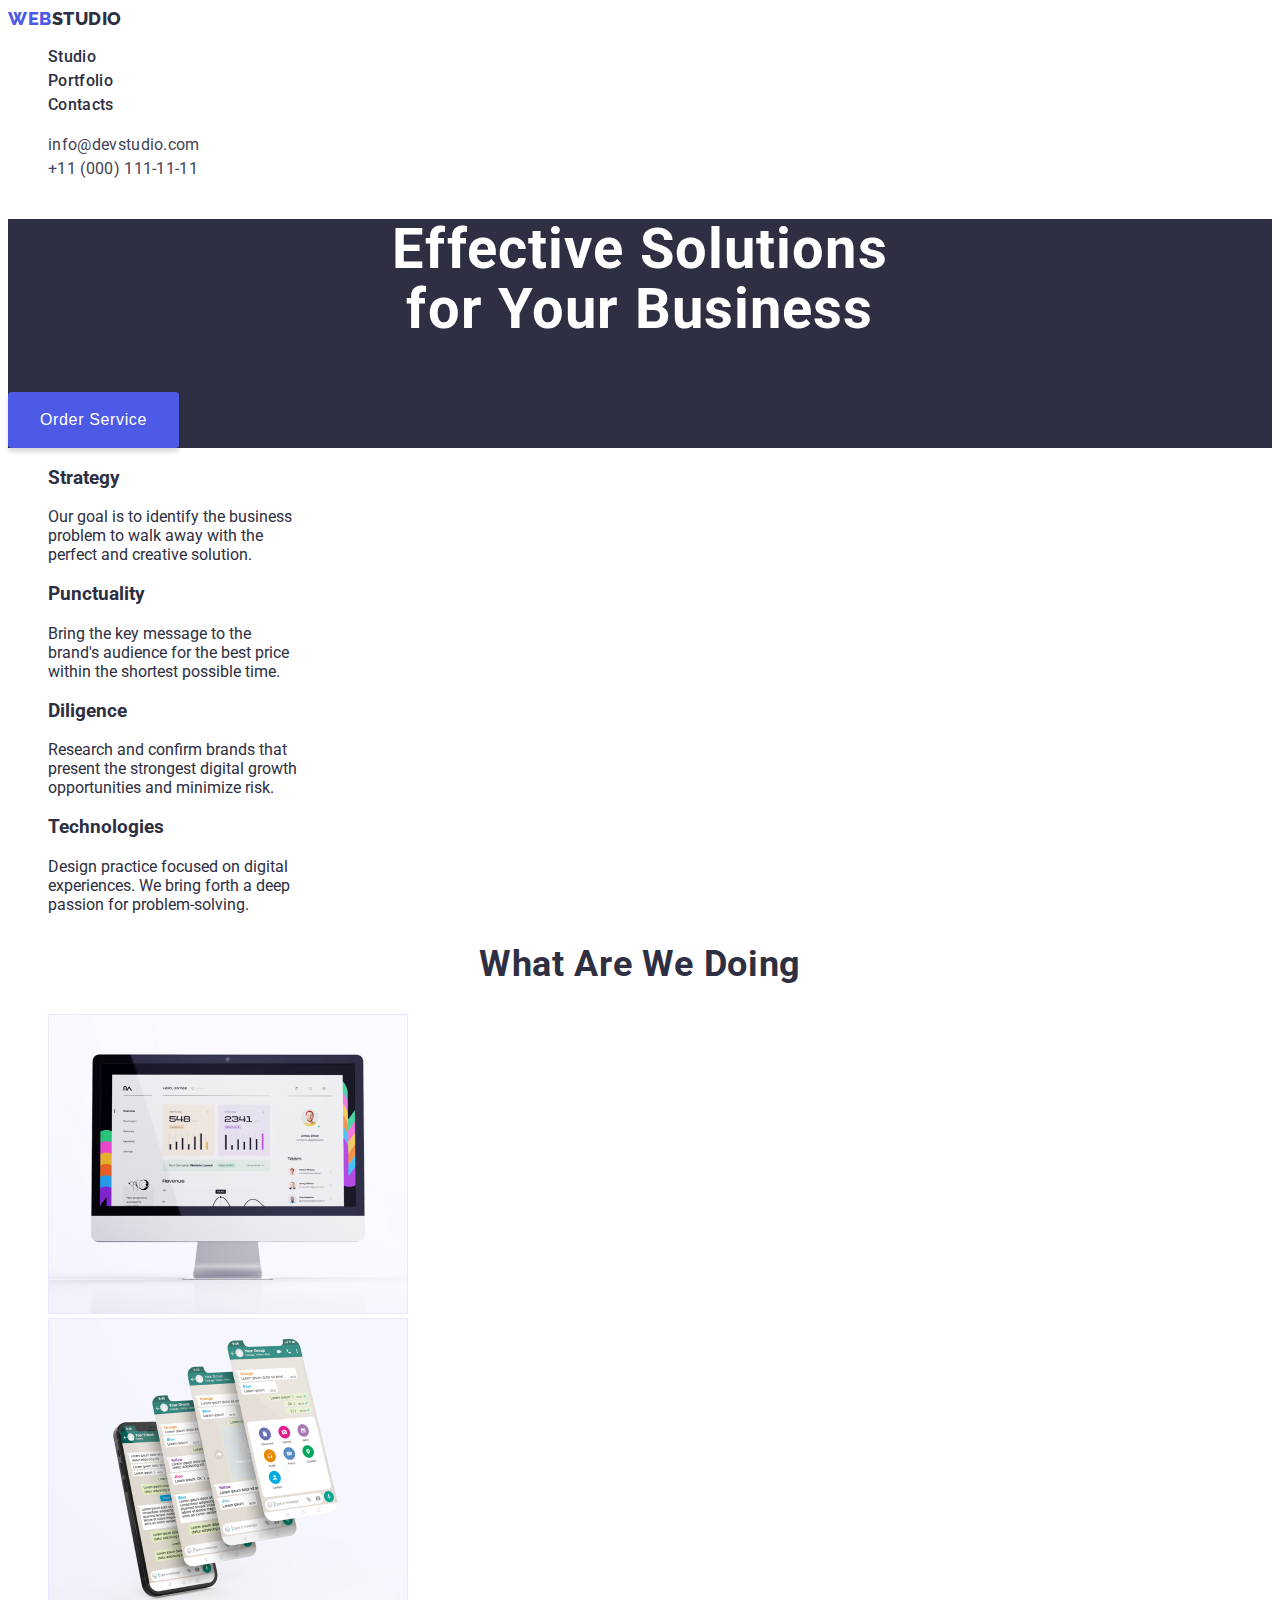
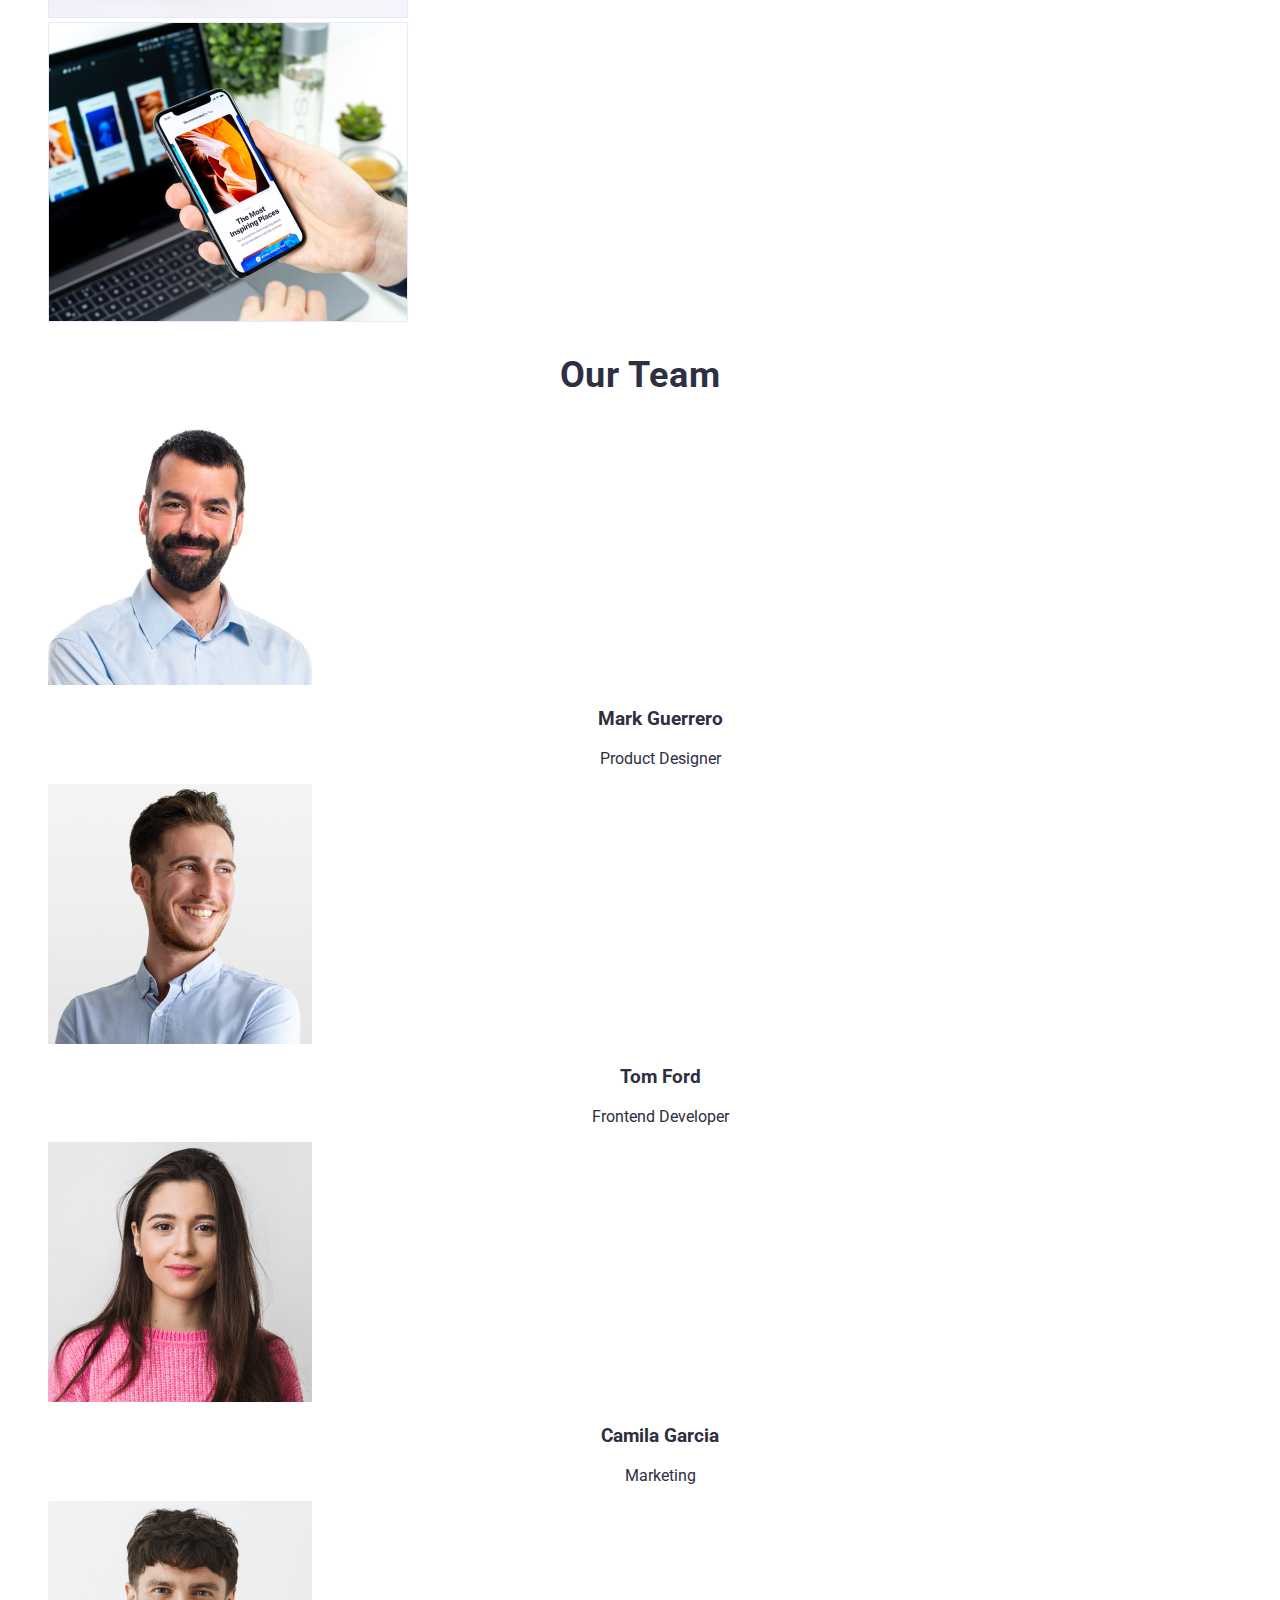
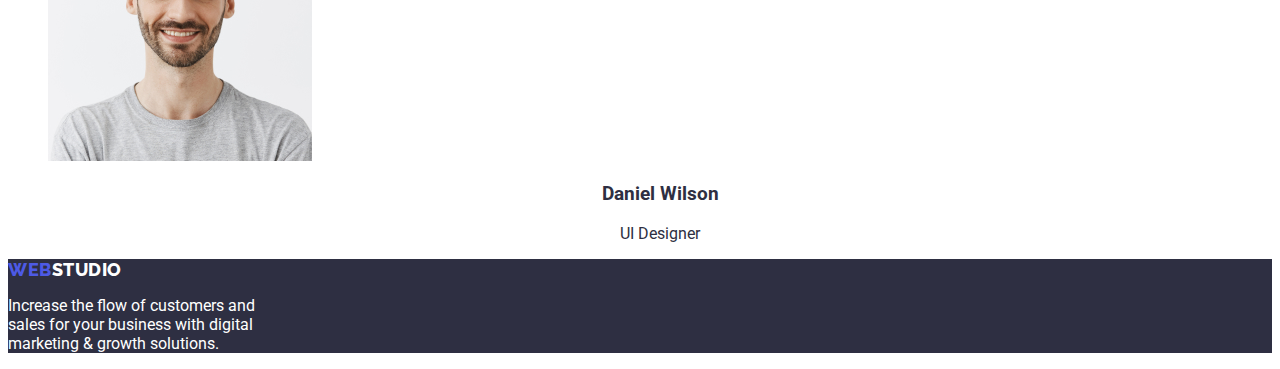
==== index.html @ 55060aa7 "add css" ====
<!DOCTYPE html>
<html lang="en">
<head>
    <meta charset="UTF-8">
    <meta name="description" content="Provides digital and marketing growth solutions.">
    <title>WebStudio</title>

    <link rel="stylesheet" href="./css/style.css" />
    <link
        href="https://fonts.googleapis.com/css2?family=Montserrat:wght@400;700&family=Raleway:wght@700&family=Roboto:wght@400;700&display=swap"
        rel="stylesheet">
    
</head>
<body>  
        <!-- Header Section -->
    <header class="header">
        <nav>
            <!-- Logo -->
            <a class ="logo-link" href="/goit-markup-hw-02/">
                <span class="logo-web">WEB</span>
                <span class="logo-studio">
                    STUDIO
                </span>
            </a>
            <!-- navigation -->
            <ul>
                <li><a class ="main-header-menu-link" href="/goit-markup-hw-02/">Studio</a></li>
                <li><a class ="main-header-menu-link" href="/goit-markup-hw-02/">Portfolio</a></li>
                <li><a class ="main-header-menu-link" href="/goit-markup-hw-02/">Contacts</a></li>
            </ul>
        </nav>

            <!-- contact details -->
        <address>
            <ul>
                <li><a class ="address-link" href="mailto:info@devstudio.com">info@devstudio.com</a></li>
                <li><a class ="address-link" href="tel:+11(000)111-11-11">+11 (000) 111-11-11</a></li>
            </ul>
        </address>
    </header>

        <!-- Main Section -->
    <main class="main">
        <!-- Scrolls -->
        <section class="hero-image">
            <h1 >Effective Solutions<br>
                for Your Business</h1>
            <button type="button">
                Order Service
            </button>
        </section>
    

            <!-- Section1 -->
        <section class="mission">
            <h2 hidden>Features</h2>
            <ul>
                <li>
                    <h3>Strategy</h3>
                    <p>Our goal is to identify the business<br>
                    problem to walk away with the<br>
                    perfect and creative solution.
                    </p>
                </li>
                <li>
                    <h3>Punctuality</h3>
                    <p>Bring the key message to the<br>
                    brand's audience for the best price<br>
                    within the shortest possible time.
                    </p>
                </li>
                <li>
                    <h3>Diligence</h3>
                    <p>Research and confirm brands that<br>
                    present the strongest digital growth<br>
                    opportunities and minimize risk.
                    </p>
                </li>
                <li>
                    <h3>Technologies</h3>
                    <p>Design practice focused on digital<br>
                    experiences. We bring forth a deep<br>
                    passion for problem-solving.
                    </p>
                </li>
            </ul>
        </section>

        <!-- Section2 -->
        <section class="services">
            <h2>What are we doing</h2>
                <ul>
                    <li><img src="./images/pcdashboard.png" alt="picture of a computer showing dashboard" width="360"></li>
                    <li><img src="./images/mobile_screens.jpg" alt="picture of mobile screens" width="360"></li>
                    <li><img src="./images/holding_phone.jpg" alt="picture of a hand holding a cellphone" width="360"></li>
                </ul>
        </section>

        <!-- Section3 -->
        <section class="team">
            <h2>Our Team</h2>
                <ul>
                    <li>
                        <img src="./images/mguerrero.jpg" alt="picture of Mark Guerrero" width="264">
                        <h3 class="team-name">Mark Guerrero</h3>
                        <p class="team-role">Product Designer</p>
                    </li>
                    <li>
                        <img src="./images/tford.jpg" alt="picture of Tom Ford" width="264">
                        <h3 class="team-name">Tom Ford</h3>
                        <p class="team-role">Frontend Developer</p>
                    </li>
                    <li>
                        <img src="./images/cgarcia.jpg" alt="picture of Camila Garcia" width="264">
                        <h3 class="team-name">Camila Garcia</h3>
                        <p class="team-role">Marketing</p>
                    </li>
                    <li>
                        <img src="./images/dwilson.jpg" alt="picture of Daniel Wilson" width="264">
                        <h3 class="team-name">Daniel Wilson</h3>
                        <p class="team-role">UI Designer</p>
                    </li>
                </ul>
        </section>
    </main>

        <!-- Footer Section -->
    <footer class="footer">
        <!-- Logo -->
        <a class="foot-logo-link" href="/goit-markup-hw-02/">
            <span class="foot-logo-web">WEB</span>
            <span class="foot-logo-studio">
                STUDIO
            </span>
        </a>
        <p class="footer-prgrph">Increase the flow of customers and<br>
            sales for your business with digital<br>
            marketing & growth solutions.</p>
    </footer>
</body>
</html>
---- css/style.css ----
:root {
    color: var(--iris, #4D5AE5);
    color: var(--navyblue, #2E2F42);   
}

body {
    font-family:"Roboto";
    
}

.logo-link {
    font-size: 0;
    text-decoration: none;
}

.logo-web {
    width: 44px;
    color: var(--iris, #4D5AE5);
    font-family: "Raleway";
    font-size: 18px;
    font-style: normal;
    font-weight: 800;
    line-height: 21px;
    /* 116.667% */
    letter-spacing: 0.54px;
    text-transform: uppercase;
    text-decoration: none;
}

.logo-studio {
    width: 71px;
    color: var(--navyblue, #2E2F42);
    font-family: "Raleway";
    font-size: 18px;
    font-style: normal;
    font-weight: 800;
    line-height: 21px;
    /* 116.667% */
    letter-spacing: 0.54px;
    text-transform: uppercase;
    text-decoration: none;
}

.main-header-menu-link {
    color: var(--navyblue, #2E2F42);
        /* Body Medium */
    font-size: 16px;
    font-style: normal;
    font-weight: 500;
    line-height: 24px;
        /* 150% */
    letter-spacing: 0.32px;
    text-decoration: none;
}

ul {
    list-style: none;
}

.address-link {
    text-decoration: none;
    color: var(--slate, #434455);
    /* Body */
    font-size: 16px;
    font-style: normal;
    font-weight: 400;
    line-height: 24px;
    /* 150% */
    letter-spacing: 0.32px;
}

h1 {
    color: var(--white, #FFF);
    text-align: center;
        /* Header 1 */
    font-size: 56px;
    font-style: normal;
    font-weight: 700;
    line-height: 60px;
        /* 107.143% */
    letter-spacing: 1.12px;
}

.hero-image{
    background-color: var(--navyblue, #2E2F42);
    font-size: 56px;
    font-style: normal;
    font-weight: 700;
    line-height: 60px;
        /* 107.143% */
    letter-spacing: 1.12px;
}

button {
    display: inline-flex;
    padding: 16px 32px;
    align-items: flex-start;
    gap: 10px;
    color: var(--white, #FFF);
    border-radius: 4px;
    background: var(--iris, #4D5AE5);
    box-shadow: 0px 4px 4px 0px rgba(0, 0, 0, 0.15);
    /* Button Text */
    font-size: 16px;
    font-style: normal;
    font-weight: 500;
    line-height: 24px;
    /* 150% */
    letter-spacing: 0.64px;
    background: var(--iris, #4D5AE5);
    border-style: none;
}

h2 {
    color: var(--navyblue, #2E2F42);
    text-align: center;
        /* Header 2 */
    font-family: Roboto;
    font-size: 36px;
    font-style: normal;
    font-weight: 700;
    line-height: 40px;
        /* 111.111% */
    letter-spacing: 0.72px;
    text-transform: capitalize;
}

.team-name {
    text-align: center;
}

.team-role {
    text-align: center;
}
.footer {
    background: var(--navyblue, #2E2F42);

}
.foot-logo-link {
    font-size: 0;
    text-decoration: none;
}

.foot-logo-web {
    width: 44px;
    color: var(--iris, #4D5AE5);
    font-family: "Raleway";
    font-size: 18px;
    font-style: normal;
    font-weight: 800;
    line-height: 21px;
    /* 116.667% */
    letter-spacing: 0.54px;
    text-transform: uppercase;
    text-decoration: none;
}

.foot-logo-studio {
    width: 71px;
    font-family: "Raleway";
    color: var(--white, #FFF);
    font-size: 18px;
    font-style: normal;
    font-weight: 800;
    line-height: 21px;
    /* 116.667% */
    letter-spacing: 0.54px;
    text-transform: uppercase;
    text-decoration: none;
}

.footer-prgrph {
    color: var(--white, #FFF);
}
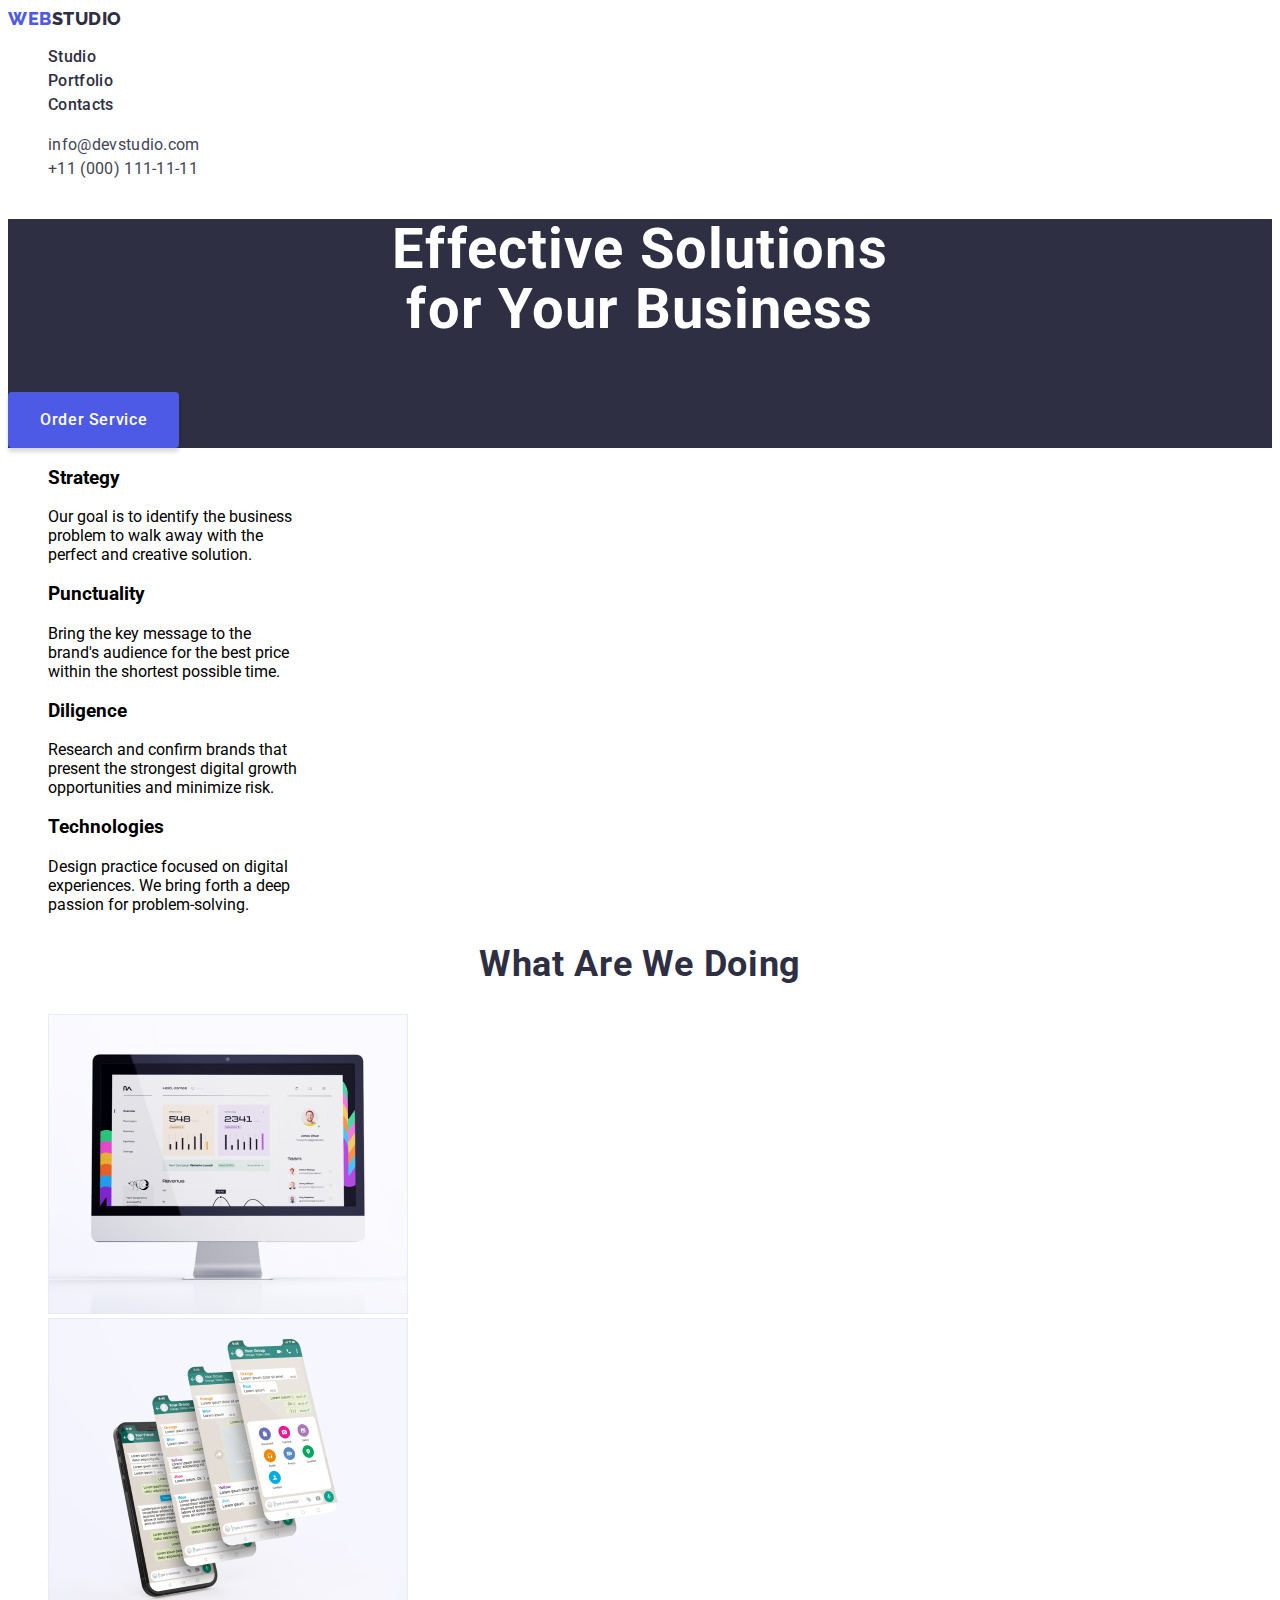
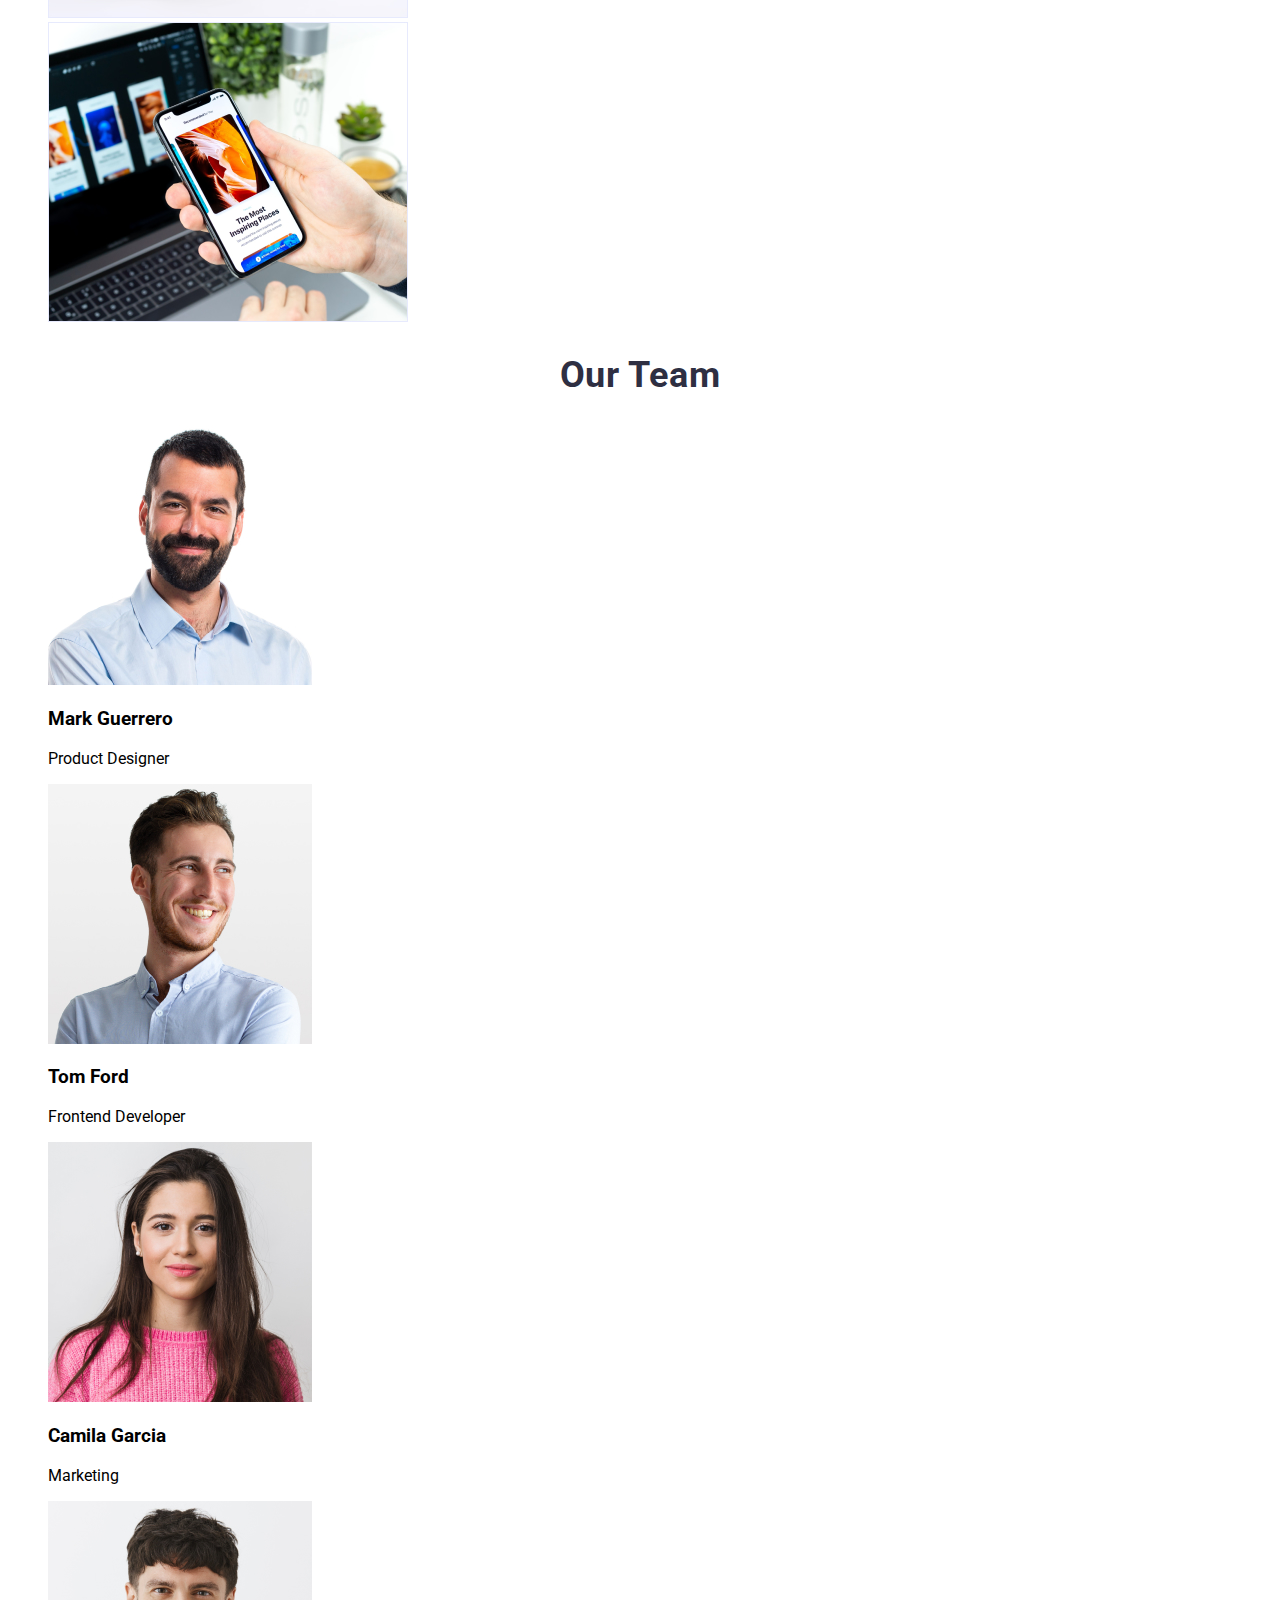
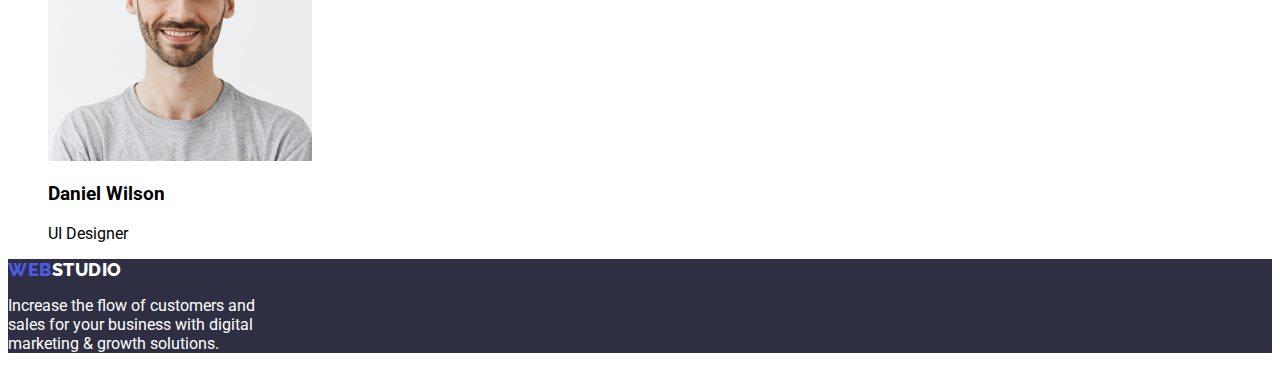
==== commit 78d9b453: "add hover and text styles" ====
--- a/index.html
+++ b/index.html
@@ -8,8 +8,7 @@
     <link rel="stylesheet" href="./css/style.css" />
     <link
         href="https://fonts.googleapis.com/css2?family=Montserrat:wght@400;700&family=Raleway:wght@700&family=Roboto:wght@400;700&display=swap"
-        rel="stylesheet">
-    
+        rel="stylesheet">  
 </head>
 <body>  
         <!-- Header Section -->
@@ -25,7 +24,7 @@
             <!-- navigation -->
             <ul>
                 <li><a class ="main-header-menu-link" href="/goit-markup-hw-02/">Studio</a></li>
-                <li><a class ="main-header-menu-link" href="/goit-markup-hw-02/">Portfolio</a></li>
+                <li><a class ="main-header-menu-link" href="portfolio.html">Portfolio</a></li>
                 <li><a class ="main-header-menu-link" href="/goit-markup-hw-02/">Contacts</a></li>
             </ul>
         </nav>
--- a/css/style.css
+++ b/css/style.css
@@ -1,11 +1,5 @@
-:root {
-    color: var(--iris, #4D5AE5);
-    color: var(--navyblue, #2E2F42);   
-}
-
 body {
-    font-family:"Roboto";
-    
+    font-family:"Roboto",sans-serif   
 }
 
 .logo-link {
@@ -53,8 +47,13 @@
     text-decoration: none;
 }
 
+.main-header-menu-link:hover {
+    color: var(--iris, #4D5AE5);
+}
+
 ul {
     list-style: none;
+
 }
 
 .address-link {
@@ -67,6 +66,10 @@
     line-height: 24px;
     /* 150% */
     letter-spacing: 0.32px;
+}
+
+.address-link:hover {
+    color: var(--iris, #4D5AE5);
 }
 
 h1 {
@@ -101,6 +104,7 @@
     background: var(--iris, #4D5AE5);
     box-shadow: 0px 4px 4px 0px rgba(0, 0, 0, 0.15);
     /* Button Text */
+    font-family: "Roboto";
     font-size: 16px;
     font-style: normal;
     font-weight: 500;
@@ -109,13 +113,13 @@
     letter-spacing: 0.64px;
     background: var(--iris, #4D5AE5);
     border-style: none;
+    cursor: pointer;
 }
 
 h2 {
     color: var(--navyblue, #2E2F42);
     text-align: center;
         /* Header 2 */
-    font-family: Roboto;
     font-size: 36px;
     font-style: normal;
     font-weight: 700;
@@ -125,13 +129,6 @@
     text-transform: capitalize;
 }
 
-.team-name {
-    text-align: center;
-}
-
-.team-role {
-    text-align: center;
-}
 .footer {
     background: var(--navyblue, #2E2F42);
 
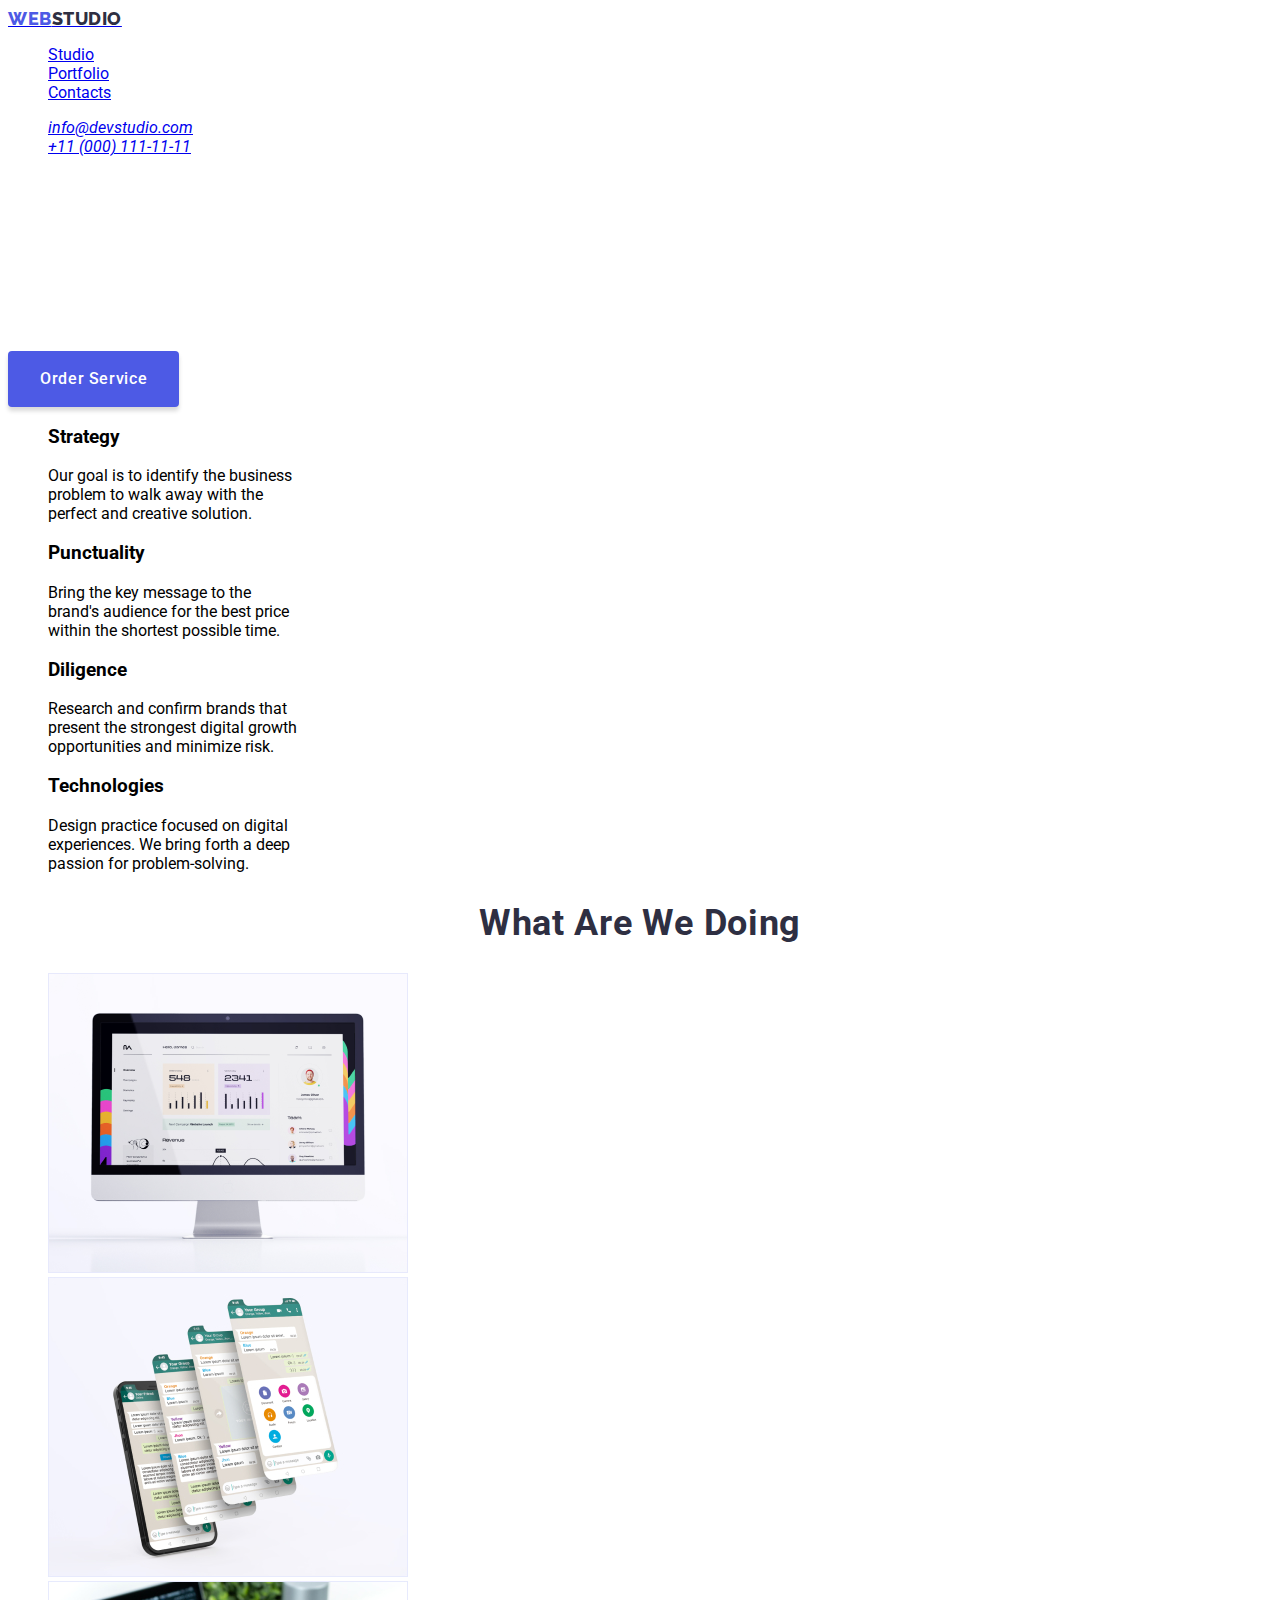
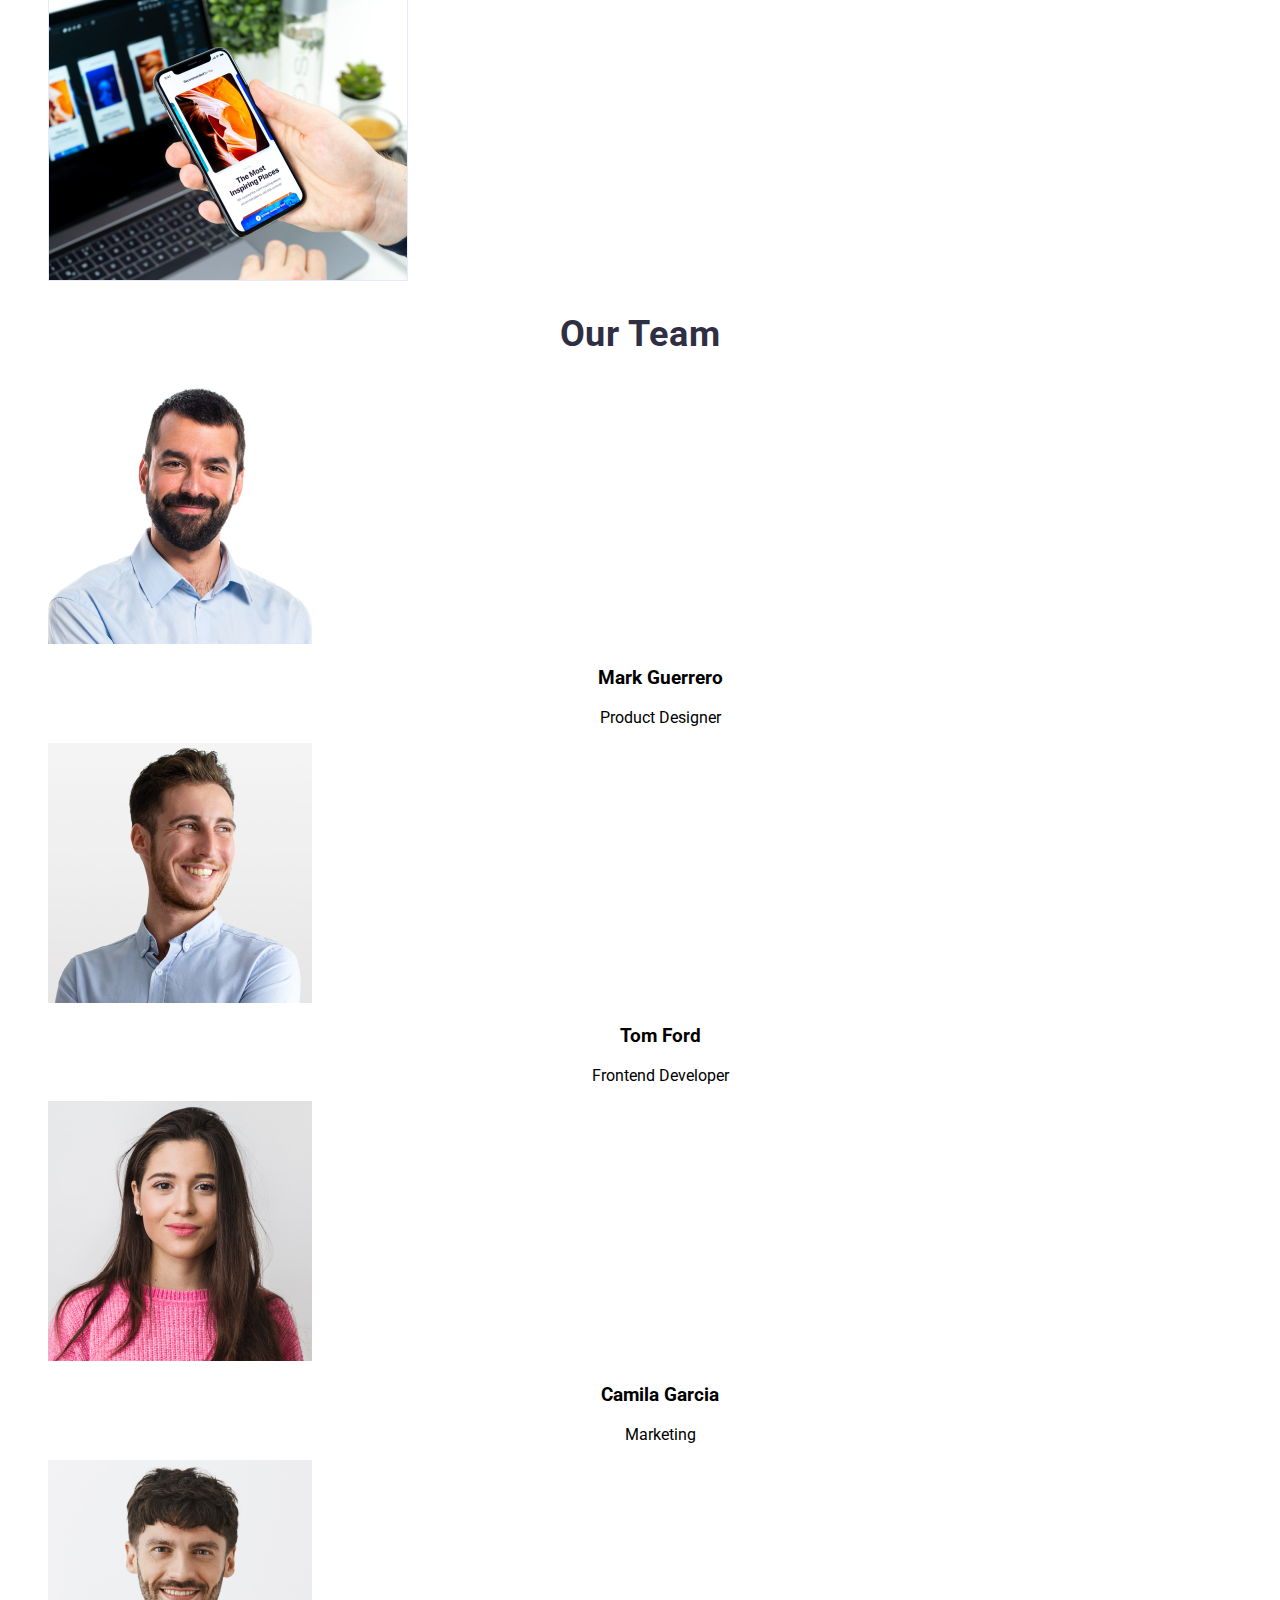
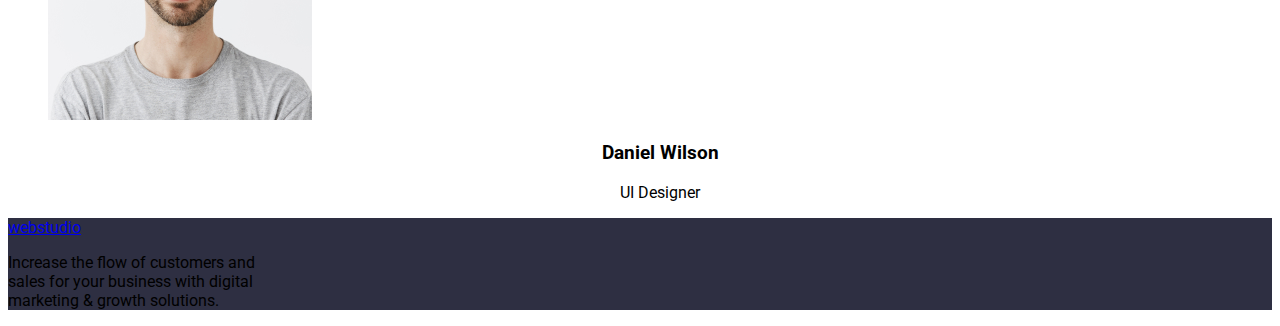
==== commit 3e9cec01: "Update index.html" ====
--- a/index.html
+++ b/index.html
@@ -4,117 +4,117 @@
     <meta charset="UTF-8">
     <meta name="description" content="Provides digital and marketing growth solutions.">
     <title>WebStudio</title>
-
     <link rel="stylesheet" href="./css/style.css" />
-    <link
-        href="https://fonts.googleapis.com/css2?family=Montserrat:wght@400;700&family=Raleway:wght@700&family=Roboto:wght@400;700&display=swap"
-        rel="stylesheet">  
+        
+    <link rel="preconnect" href="https://fonts.googleapis.com">
+    <link rel="preconnect" href="https://fonts.gstatic.com" crossorigin>
+    <link href="https://fonts.googleapis.com/css2?family=Raleway:wght@800&family=Roboto:wght@400;500;700;900&display=swap"
+        rel="stylesheet">
 </head>
 <body>  
-        <!-- Header Section -->
+    <!-- Header Section -->
     <header class="header">
-        <nav>
+        <nav class="nav">
             <!-- Logo -->
-            <a class ="logo-link" href="/goit-markup-hw-02/">
-                <span class="logo-web">WEB</span>
-                <span class="logo-studio">
-                    STUDIO
-                </span>
+            <a href="/goit-markup-hw-02/" class ="header-logo">
+                <span class="logo-web">Web</span><span class="logo-studio">Studio</span>
             </a>
+            <ul class="nav-list">
             <!-- navigation -->
-            <ul>
-                <li><a class ="main-header-menu-link" href="/goit-markup-hw-02/">Studio</a></li>
-                <li><a class ="main-header-menu-link" href="portfolio.html">Portfolio</a></li>
-                <li><a class ="main-header-menu-link" href="/goit-markup-hw-02/">Contacts</a></li>
+                <li class ="nav-list-item">
+                    <a class ="nav-list-item-link" href="/goit-markup-hw-02/">Studio</a>
+                </li>
+                <li class ="nav-list-item">
+                    <a class ="nav-list-item-link" href="portfolio.html">Portfolio</a>
+                </li>
+                <li class ="nav-list-item">
+                    <a class ="nav-list-item-link" href="/goit-markup-hw-02/">Contacts</a>
+                </li>
             </ul>
         </nav>
 
-            <!-- contact details -->
-        <address>
-            <ul>
-                <li><a class ="address-link" href="mailto:info@devstudio.com">info@devstudio.com</a></li>
-                <li><a class ="address-link" href="tel:+11(000)111-11-11">+11 (000) 111-11-11</a></li>
+        <!-- contact details -->
+        <address class="address">
+            <ul class="address-list">
+                <li><a class ="address-list-item" href="mailto:info@devstudio.com">info@devstudio.com</a></li>
+                <li><a class ="address-list-item" href="tel:+11(000)111-11-11">+11 (000) 111-11-11</a></li>
             </ul>
         </address>
     </header>
-
-        <!-- Main Section -->
+    <!-- Main Section -->
     <main class="main">
         <!-- Scrolls -->
-        <section class="hero-image">
-            <h1 >Effective Solutions<br>
+        <section class="section-main">
+            <h1 class="section-main-text">Effective Solutions<br>
                 for Your Business</h1>
-            <button type="button">
+            <button type="button" class="main-button">
                 Order Service
             </button>
         </section>
-    
-
             <!-- Section1 -->
-        <section class="mission">
+        <section class="section-features">
             <h2 hidden>Features</h2>
-            <ul>
-                <li>
-                    <h3>Strategy</h3>
-                    <p>Our goal is to identify the business<br>
+            <ul class="features-list list">
+                <li class="features-list-item">
+                    <h3 class="features-items">Strategy</h3>
+                    <p class="features-paragraph">Our goal is to identify the business<br>
                     problem to walk away with the<br>
                     perfect and creative solution.
                     </p>
                 </li>
-                <li>
-                    <h3>Punctuality</h3>
-                    <p>Bring the key message to the<br>
+                <li class="features-list-item">
+                    <h3 class="features-items">Punctuality</h3>
+                    <p class="features-paragraph">Bring the key message to the<br>
                     brand's audience for the best price<br>
                     within the shortest possible time.
                     </p>
                 </li>
-                <li>
-                    <h3>Diligence</h3>
-                    <p>Research and confirm brands that<br>
+                <li class="features-list-item">
+                    <h3 class="features-items">Diligence</h3>
+                    <p class="features-paragraph">Research and confirm brands that<br>
                     present the strongest digital growth<br>
                     opportunities and minimize risk.
                     </p>
                 </li>
-                <li>
-                    <h3>Technologies</h3>
-                    <p>Design practice focused on digital<br>
+                <li class="features-list-item">
+                    <h3 class="features-items">Technologies</h3>
+                    <p class="features-paragraph">Design practice focused on digital<br>
                     experiences. We bring forth a deep<br>
                     passion for problem-solving.
                     </p>
                 </li>
             </ul>
         </section>
-
         <!-- Section2 -->
-        <section class="services">
-            <h2>What are we doing</h2>
-                <ul>
-                    <li><img src="./images/pcdashboard.png" alt="picture of a computer showing dashboard" width="360"></li>
-                    <li><img src="./images/mobile_screens.jpg" alt="picture of mobile screens" width="360"></li>
-                    <li><img src="./images/holding_phone.jpg" alt="picture of a hand holding a cellphone" width="360"></li>
+        <section class="section-services">
+            <h2 class="services-header">What are we doing</h2>
+                <ul class="services-list list">
+                    <li class="services-list-items"><img src="./images/pcdashboard.png" alt="picture of a computer showing dashboard" width="360"></li>
+                    <li class="services-list-items"><img src="./images/mobile_screens.jpg" alt="picture of mobile screens" width="360"></li>
+                    <li class="services-list-items"><img src="./images/holding_phone.jpg" alt="picture of a hand holding a cellphone" width="360"></li>
                 </ul>
         </section>
 
         <!-- Section3 -->
-        <section class="team">
-            <h2>Our Team</h2>
-                <ul>
-                    <li>
+        <section class="section-team">
+            <h2 class="team-header">Our Team</h2>
+                <ul class="team-list list">
+                    <li class="team-list-items">
                         <img src="./images/mguerrero.jpg" alt="picture of Mark Guerrero" width="264">
                         <h3 class="team-name">Mark Guerrero</h3>
                         <p class="team-role">Product Designer</p>
                     </li>
-                    <li>
+                    <li class="team-list-items">
                         <img src="./images/tford.jpg" alt="picture of Tom Ford" width="264">
                         <h3 class="team-name">Tom Ford</h3>
                         <p class="team-role">Frontend Developer</p>
                     </li>
-                    <li>
+                    <li class="team-list-items">
                         <img src="./images/cgarcia.jpg" alt="picture of Camila Garcia" width="264">
                         <h3 class="team-name">Camila Garcia</h3>
                         <p class="team-role">Marketing</p>
                     </li>
-                    <li>
+                    <li class="team-list-items">
                         <img src="./images/dwilson.jpg" alt="picture of Daniel Wilson" width="264">
                         <h3 class="team-name">Daniel Wilson</h3>
                         <p class="team-role">UI Designer</p>
@@ -122,17 +122,13 @@
                 </ul>
         </section>
     </main>
-
-        <!-- Footer Section -->
+    <!-- Footer Section -->
     <footer class="footer">
         <!-- Logo -->
-        <a class="foot-logo-link" href="/goit-markup-hw-02/">
-            <span class="foot-logo-web">WEB</span>
-            <span class="foot-logo-studio">
-                STUDIO
-            </span>
+        <a class="footer-logo" href="/goit-markup-hw-02/">
+            <span class="footer-logo-web">web</span><span class="footer-logo-studio">studio</span>
         </a>
-        <p class="footer-prgrph">Increase the flow of customers and<br>
+        <p class="footer-paragraph">Increase the flow of customers and<br>
             sales for your business with digital<br>
             marketing & growth solutions.</p>
     </footer>
--- a/css/style.css
+++ b/css/style.css
@@ -129,6 +129,10 @@
     text-transform: capitalize;
 }
 
+.team-name,.team-role{
+    text-align: center;   
+}
+
 .footer {
     background: var(--navyblue, #2E2F42);
 
@@ -168,4 +172,4 @@
 
 .footer-prgrph {
     color: var(--white, #FFF);
-}
+}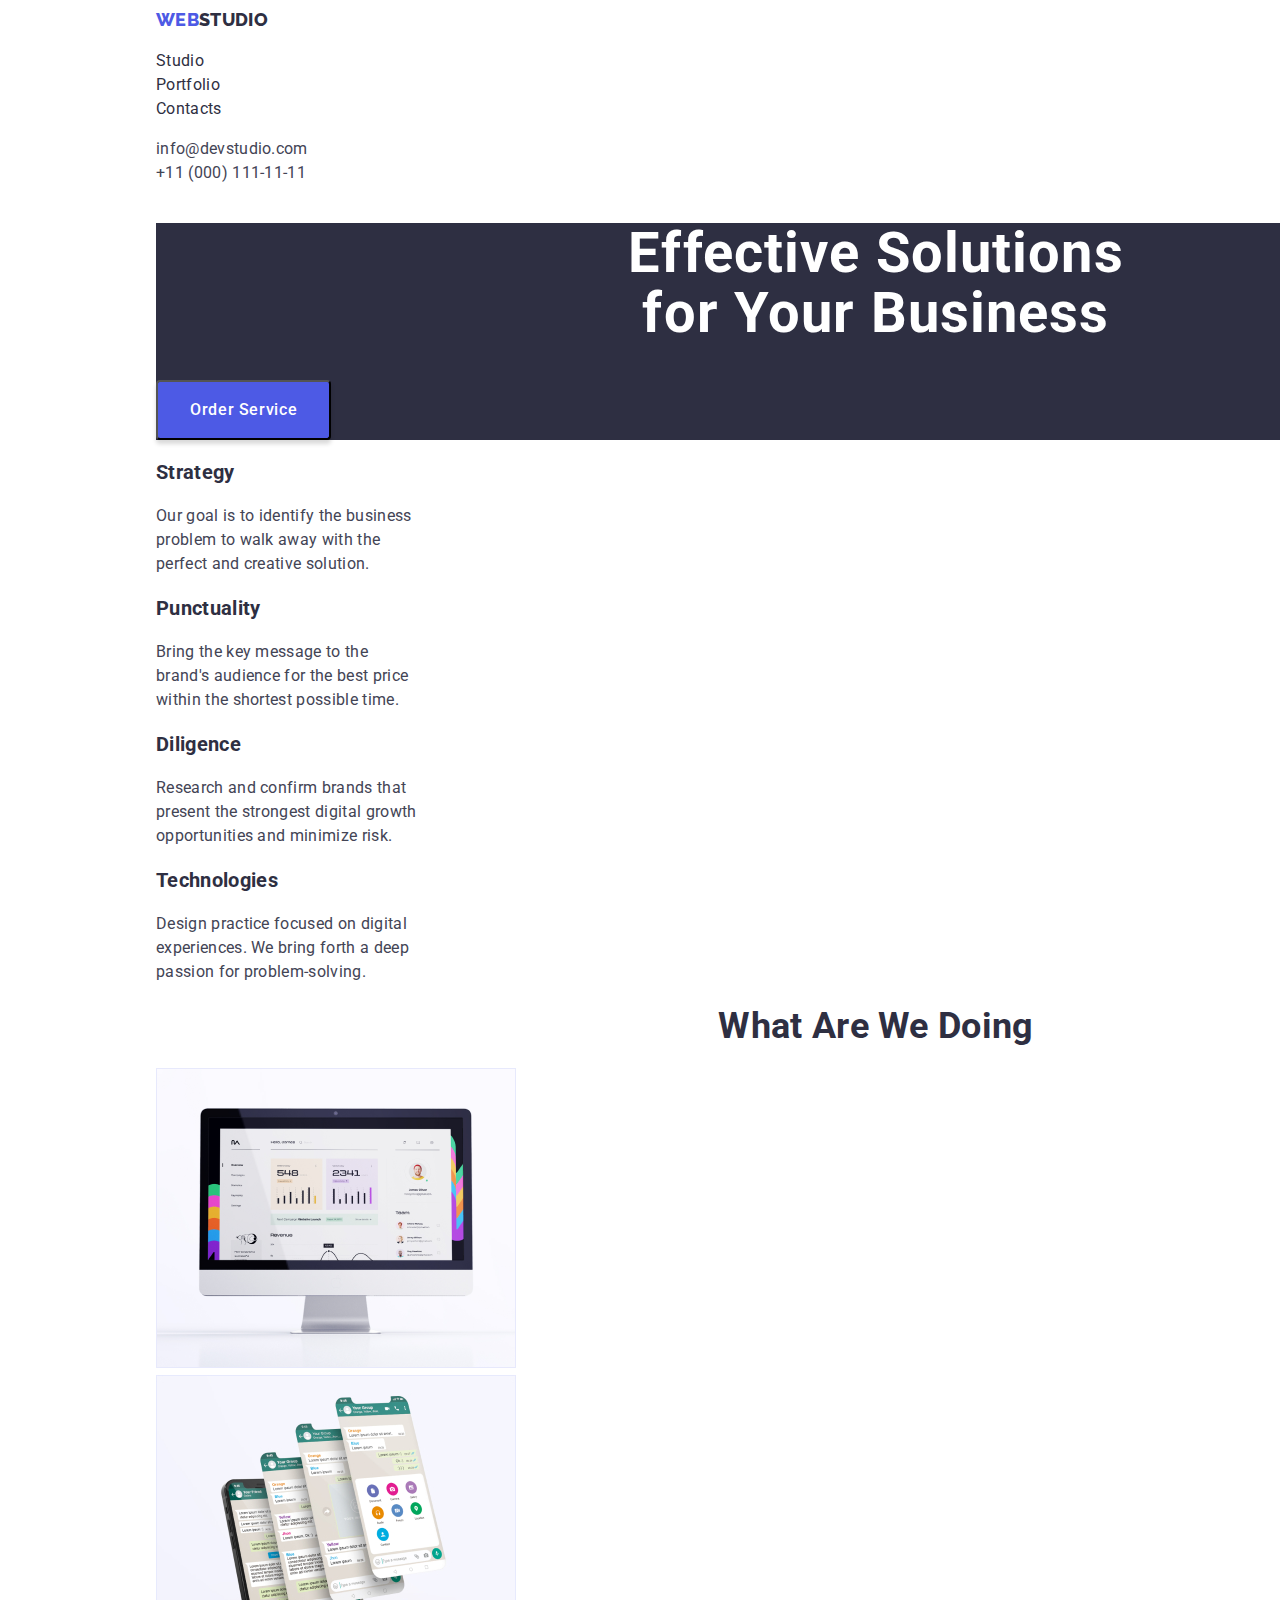
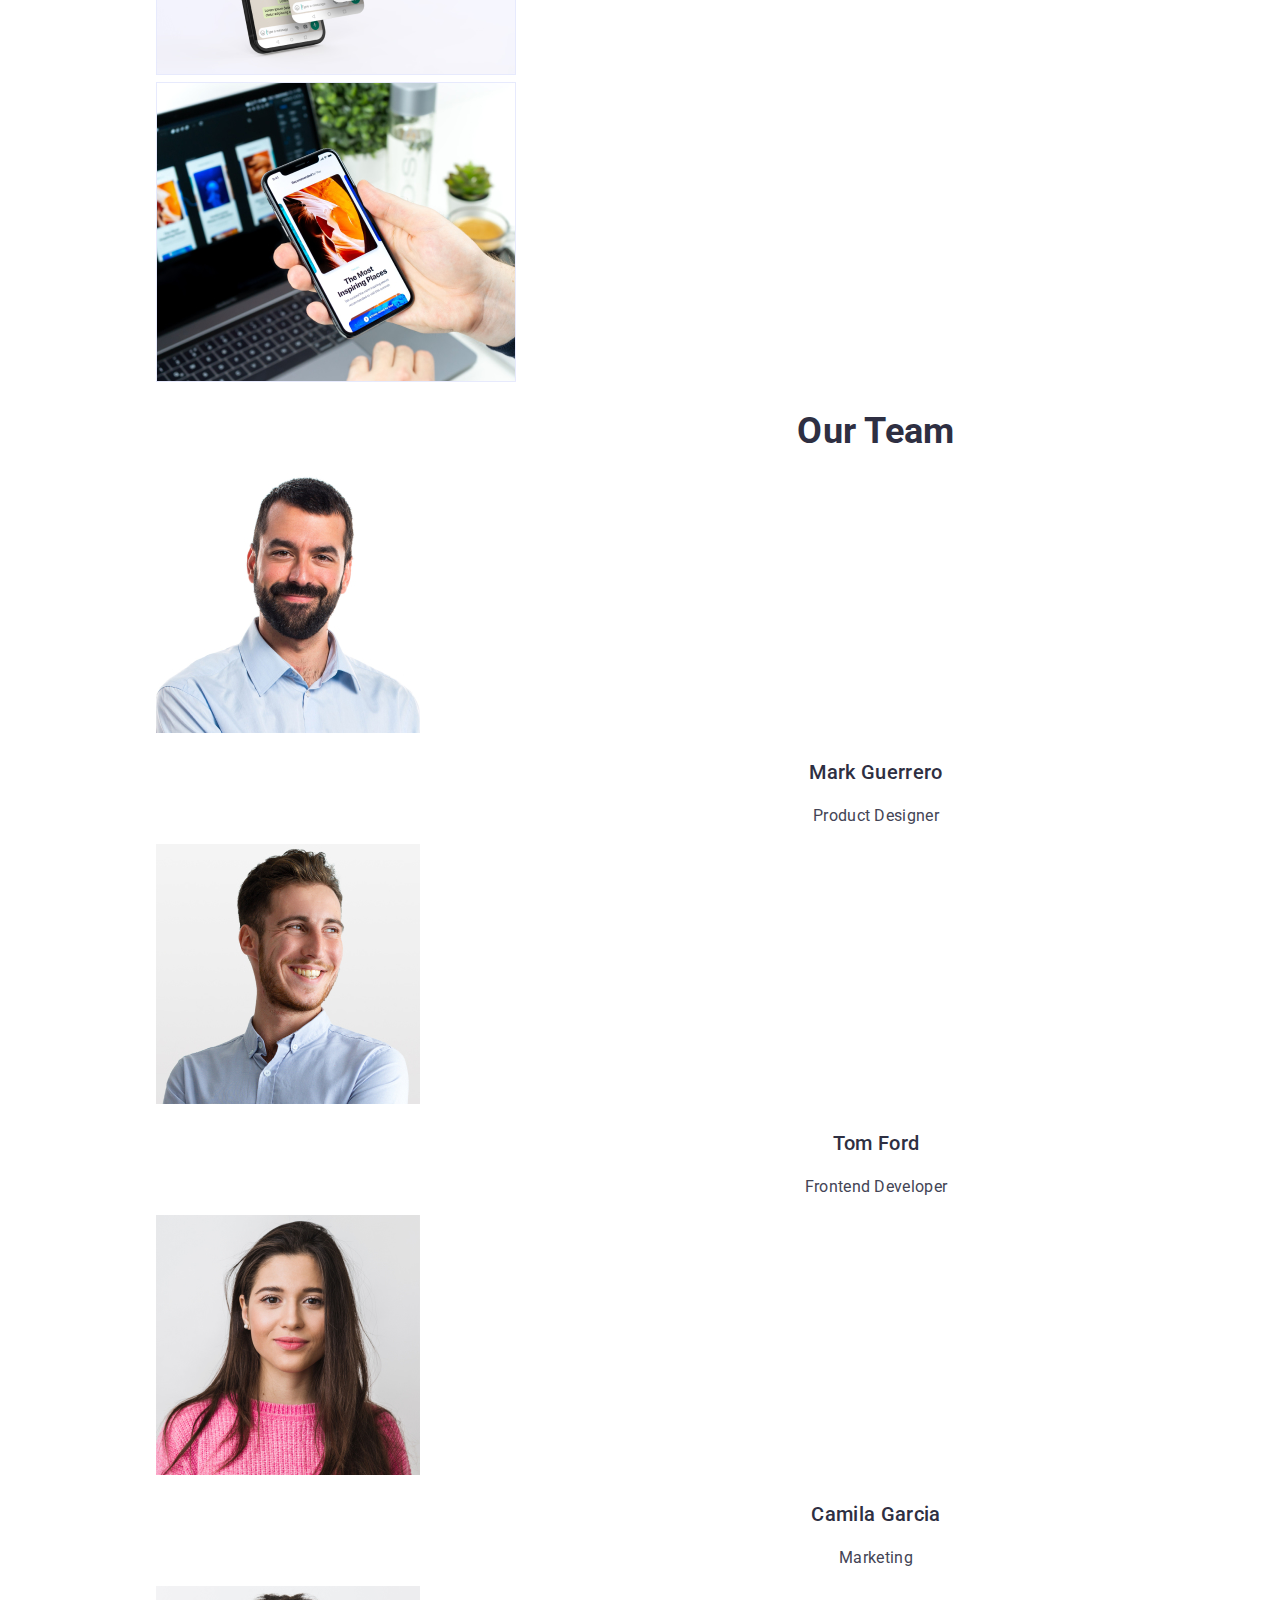
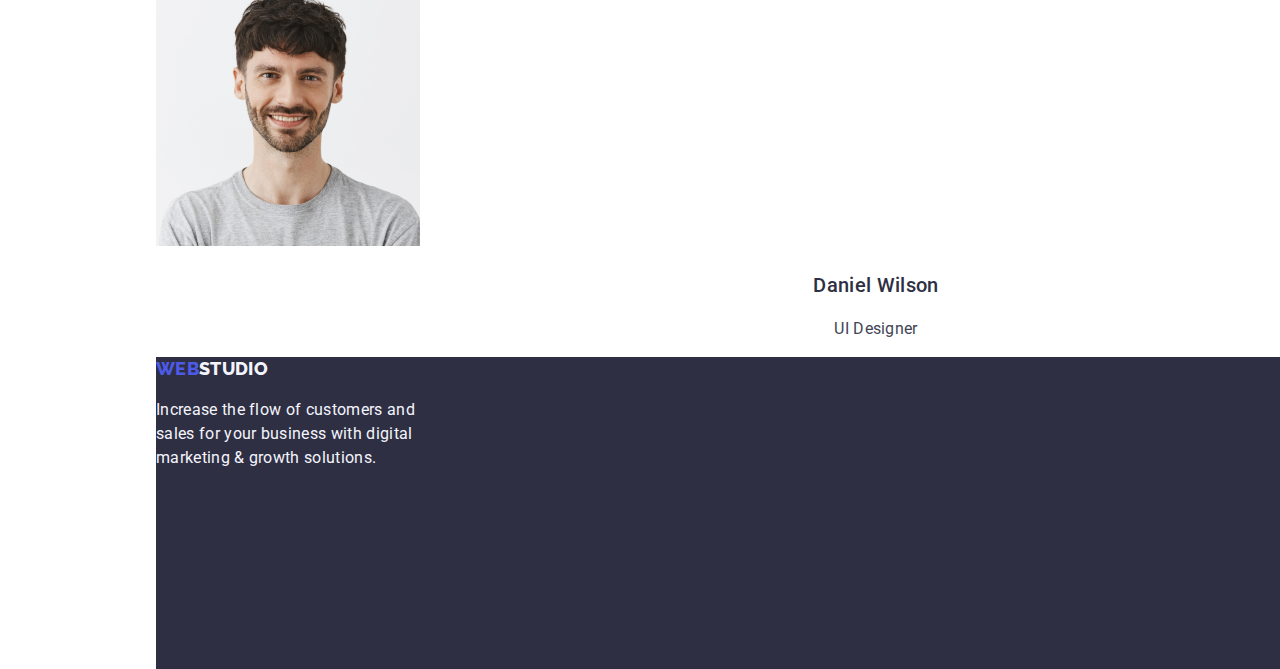
==== commit 5192135a: "removed space in class" ====
--- a/index.html
+++ b/index.html
@@ -98,7 +98,7 @@
         <!-- Section3 -->
         <section class="section-team">
             <h2 class="team-header">Our Team</h2>
-                <ul class="team-list list">
+                <ul class="team-list">
                     <li class="team-list-items">
                         <img src="./images/mguerrero.jpg" alt="picture of Mark Guerrero" width="264">
                         <h3 class="team-name">Mark Guerrero</h3>
--- a/css/style.css
+++ b/css/style.css
@@ -1,175 +1,230 @@
+
+:root {
+  --slate:#434455;
+  --light_slate:#8E8F99;
+  --navyblue:#2E2F42;
+  --iris:#4D5AE5;
+  --ocean:#404BBF;
+  --green:#31D0AA;
+  --white:#FFF;
+  --cloud: #F4F4FD;
+  --cornflower:#E7E9FC;
+}
+
+* {
+  margin-left: 0;
+  padding: 0;
+  box-sizing: border-box;
+  text-decoration:none;
+}
+
 body {
-    font-family:"Roboto",sans-serif   
-}
-
-.logo-link {
-    font-size: 0;
-    text-decoration: none;
+  margin-left: 156px;
+  font-family: "Roboto", sans-serif;
+  font-size: 16px;
+  line-height: 24px;
+  letter-spacing: 0.32px;
+  width: 1440px;
+  height: 2592px;
+}
+
+.header-logo {
+  font-family: "Raleway";
+  font-size: 18px;
+  font-weight: 800;
+  text-transform: uppercase;
 }
 
 .logo-web {
-    width: 44px;
-    color: var(--iris, #4D5AE5);
-    font-family: "Raleway";
-    font-size: 18px;
-    font-style: normal;
-    font-weight: 800;
-    line-height: 21px;
-    /* 116.667% */
-    letter-spacing: 0.54px;
-    text-transform: uppercase;
-    text-decoration: none;
+  color: var(--iris);
 }
 
 .logo-studio {
-    width: 71px;
-    color: var(--navyblue, #2E2F42);
-    font-family: "Raleway";
-    font-size: 18px;
-    font-style: normal;
-    font-weight: 800;
-    line-height: 21px;
-    /* 116.667% */
-    letter-spacing: 0.54px;
-    text-transform: uppercase;
-    text-decoration: none;
-}
-
-.main-header-menu-link {
-    color: var(--navyblue, #2E2F42);
-        /* Body Medium */
-    font-size: 16px;
-    font-style: normal;
-    font-weight: 500;
-    line-height: 24px;
-        /* 150% */
-    letter-spacing: 0.32px;
-    text-decoration: none;
-}
-
-.main-header-menu-link:hover {
-    color: var(--iris, #4D5AE5);
-}
-
-ul {
-    list-style: none;
-
-}
-
-.address-link {
-    text-decoration: none;
-    color: var(--slate, #434455);
-    /* Body */
-    font-size: 16px;
-    font-style: normal;
-    font-weight: 400;
-    line-height: 24px;
-    /* 150% */
-    letter-spacing: 0.32px;
-}
-
-.address-link:hover {
-    color: var(--iris, #4D5AE5);
-}
-
-h1 {
-    color: var(--white, #FFF);
-    text-align: center;
-        /* Header 1 */
-    font-size: 56px;
-    font-style: normal;
-    font-weight: 700;
-    line-height: 60px;
-        /* 107.143% */
-    letter-spacing: 1.12px;
-}
-
-.hero-image{
-    background-color: var(--navyblue, #2E2F42);
-    font-size: 56px;
-    font-style: normal;
-    font-weight: 700;
-    line-height: 60px;
-        /* 107.143% */
-    letter-spacing: 1.12px;
-}
-
-button {
-    display: inline-flex;
-    padding: 16px 32px;
-    align-items: flex-start;
-    gap: 10px;
-    color: var(--white, #FFF);
-    border-radius: 4px;
-    background: var(--iris, #4D5AE5);
-    box-shadow: 0px 4px 4px 0px rgba(0, 0, 0, 0.15);
-    /* Button Text */
-    font-family: "Roboto";
-    font-size: 16px;
-    font-style: normal;
-    font-weight: 500;
-    line-height: 24px;
-    /* 150% */
-    letter-spacing: 0.64px;
-    background: var(--iris, #4D5AE5);
-    border-style: none;
-    cursor: pointer;
-}
-
-h2 {
-    color: var(--navyblue, #2E2F42);
-    text-align: center;
-        /* Header 2 */
-    font-size: 36px;
-    font-style: normal;
-    font-weight: 700;
-    line-height: 40px;
-        /* 111.111% */
-    letter-spacing: 0.72px;
-    text-transform: capitalize;
-}
-
-.team-name,.team-role{
-    text-align: center;   
+  color: var(--navyblue);
+}
+
+.nav-list {
+  list-style-type: none;
+}
+
+.nav-list-item-link {
+  color: var(--navyblue);
+  font-weight: 500px;
+}
+
+.nav-list-item-link:hover {
+  color: var(--ocean);
+  text-decoration: underline;
+}
+
+.nav-list-item-link-active {
+  color: var(--ocean);
+  text-decoration: underline;
+}
+
+.address-list {
+  list-style-type: none;
+  font-style: normal;
+}
+
+.address-list-item {
+  color: var(--slate);
+}
+
+.address-list-item:hover {
+  color: var(--ocean);
+}
+
+.section-main {
+  background-color: var(--navyblue);
+}
+
+.section-main-text {
+  text-align: center;
+  color: var(--white);
+  font-size: 56px;
+  font-style: normal;
+  font-weight: 700;
+  line-height: 60px;
+  letter-spacing: 1.12px;
+
+}
+
+.main-button {
+  display: inline-flex;
+  padding: 16px 32px;
+  align-items: flex-start;
+  gap: 10px;
+  border-radius: 4px;
+  background: var(--iris, #4D5AE5);
+  box-shadow: 0px 4px 4px 0px rgba(0, 0, 0, 0.15);
+  font-family: "Roboto";
+  font-size: 16px;
+  font-style: normal;
+  font-weight: 500;
+  line-height: 24px; /* 150% */
+  letter-spacing: 0.64px;
+  color: var(--white);
+}
+
+.main-button:hover {
+  background-color: var(--ocean);
+}
+
+.features-list.list{
+  list-style-type: none;
+}
+
+.features-items {
+  color: var(--navyblue);
+  font-size: 20px;
+}
+
+.features-paragraph {
+  color: var(--slate);
+}
+
+.services-header {
+  text-transform: capitalize;
+  text-align: center;
+  font-size: 36px;
+  color: var(--navyblue);
+}
+
+.services-list.list {
+  list-style-type: none;
+}
+
+.team-header {
+  text-transform: capitalize;
+  text-align: center;
+  font-size: 36px;
+  color: var(--navyblue);
+}
+
+.team-list {
+  list-style-type: none;
+}
+
+.team-name {
+  text-align: center;
+  font-size: 20px;
+  font-weight: 500;
+  color: var(--navyblue);
+}
+
+.team-role {
+  text-align: center;
+  font-weight: 400;
+  color: var(--slate);
 }
 
 .footer {
-    background: var(--navyblue, #2E2F42);
-
-}
-.foot-logo-link {
-    font-size: 0;
-    text-decoration: none;
-}
-
-.foot-logo-web {
-    width: 44px;
-    color: var(--iris, #4D5AE5);
-    font-family: "Raleway";
-    font-size: 18px;
-    font-style: normal;
-    font-weight: 800;
-    line-height: 21px;
-    /* 116.667% */
-    letter-spacing: 0.54px;
-    text-transform: uppercase;
-    text-decoration: none;
-}
-
-.foot-logo-studio {
-    width: 71px;
-    font-family: "Raleway";
-    color: var(--white, #FFF);
-    font-size: 18px;
-    font-style: normal;
-    font-weight: 800;
-    line-height: 21px;
-    /* 116.667% */
-    letter-spacing: 0.54px;
-    text-transform: uppercase;
-    text-decoration: none;
-}
-
-.footer-prgrph {
-    color: var(--white, #FFF);
-}+  background-color: var(--navyblue);
+  flex-shrink: 0;
+  height: 312px;
+}
+
+.footer-logo {
+  font-family: "Raleway";
+  font-size: 18px;
+  font-weight: 800;
+  text-transform: uppercase;
+}
+
+.footer-logo-web {
+  color: var(--iris);
+}
+
+.footer-logo-studio {
+  color: var(--cloud);
+}
+
+.footer-paragraph {
+  color: var(--cloud);
+  font-weight: 400;
+}
+
+.filter-list {
+  list-style-type: none;
+}
+
+.filter-btn-active {
+  display: flex;
+  align-items: flex-start;
+  border-radius: 4px;
+  background-color: var(--ocean);
+  padding: 12px 24px;
+  color: var(--white, #FFF);
+  font-weight: 500;
+  font-family: "Roboto";
+}
+
+.filter-btn {
+  display: flex;
+  justify-content: center;
+  align-items: center;
+  border-radius: 4px;
+  border: 1px solid var(--cornflower, #E7E9FC);
+  background: var(--cloud, #F4F4FD);
+  padding: 12px 24px;
+}
+
+.filter-btn:hover {
+  background-color: var(--ocean);
+  color: var(--white);
+}
+
+.projects-list.list {
+  list-style-type: none;
+}
+
+.project_card {
+  color: var(--navyblue);
+  font-size: 20px;
+  font-weight: 500;
+}
+
+.category {
+  color: var(--slate);
+}
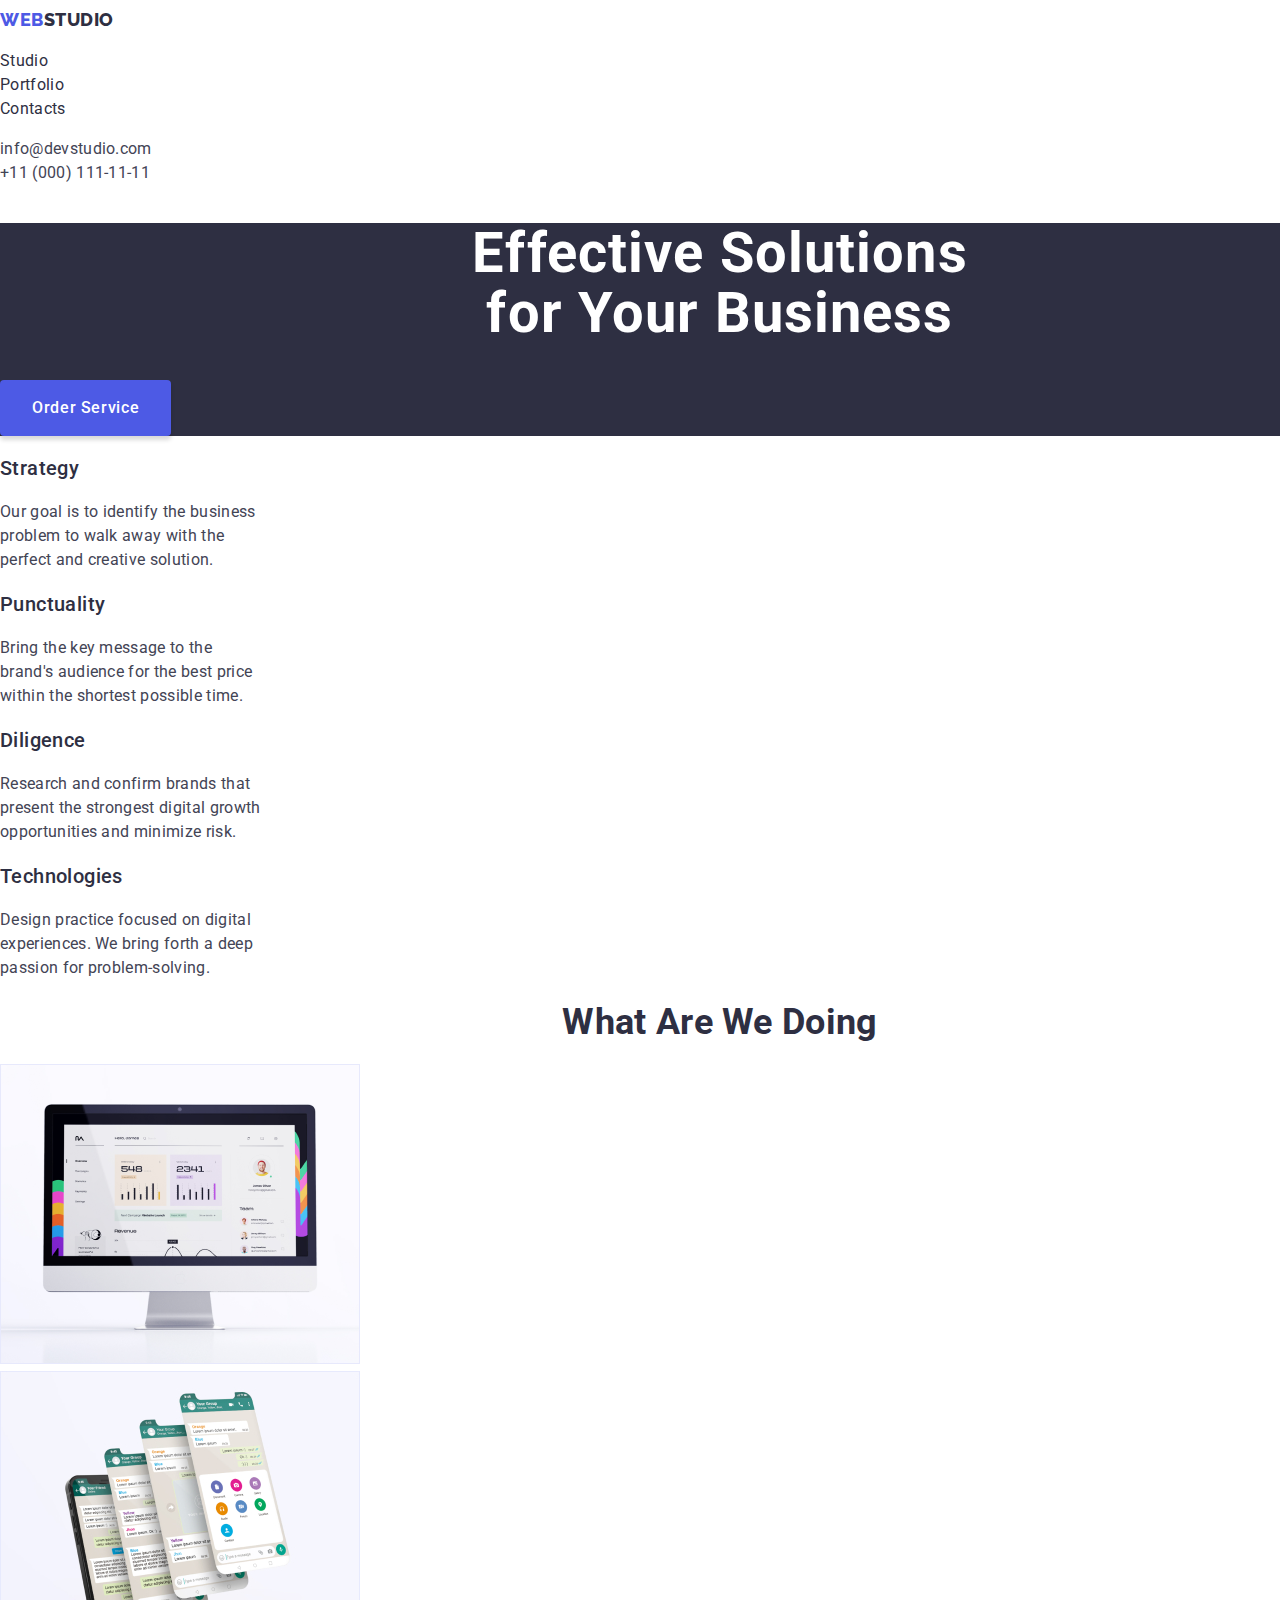
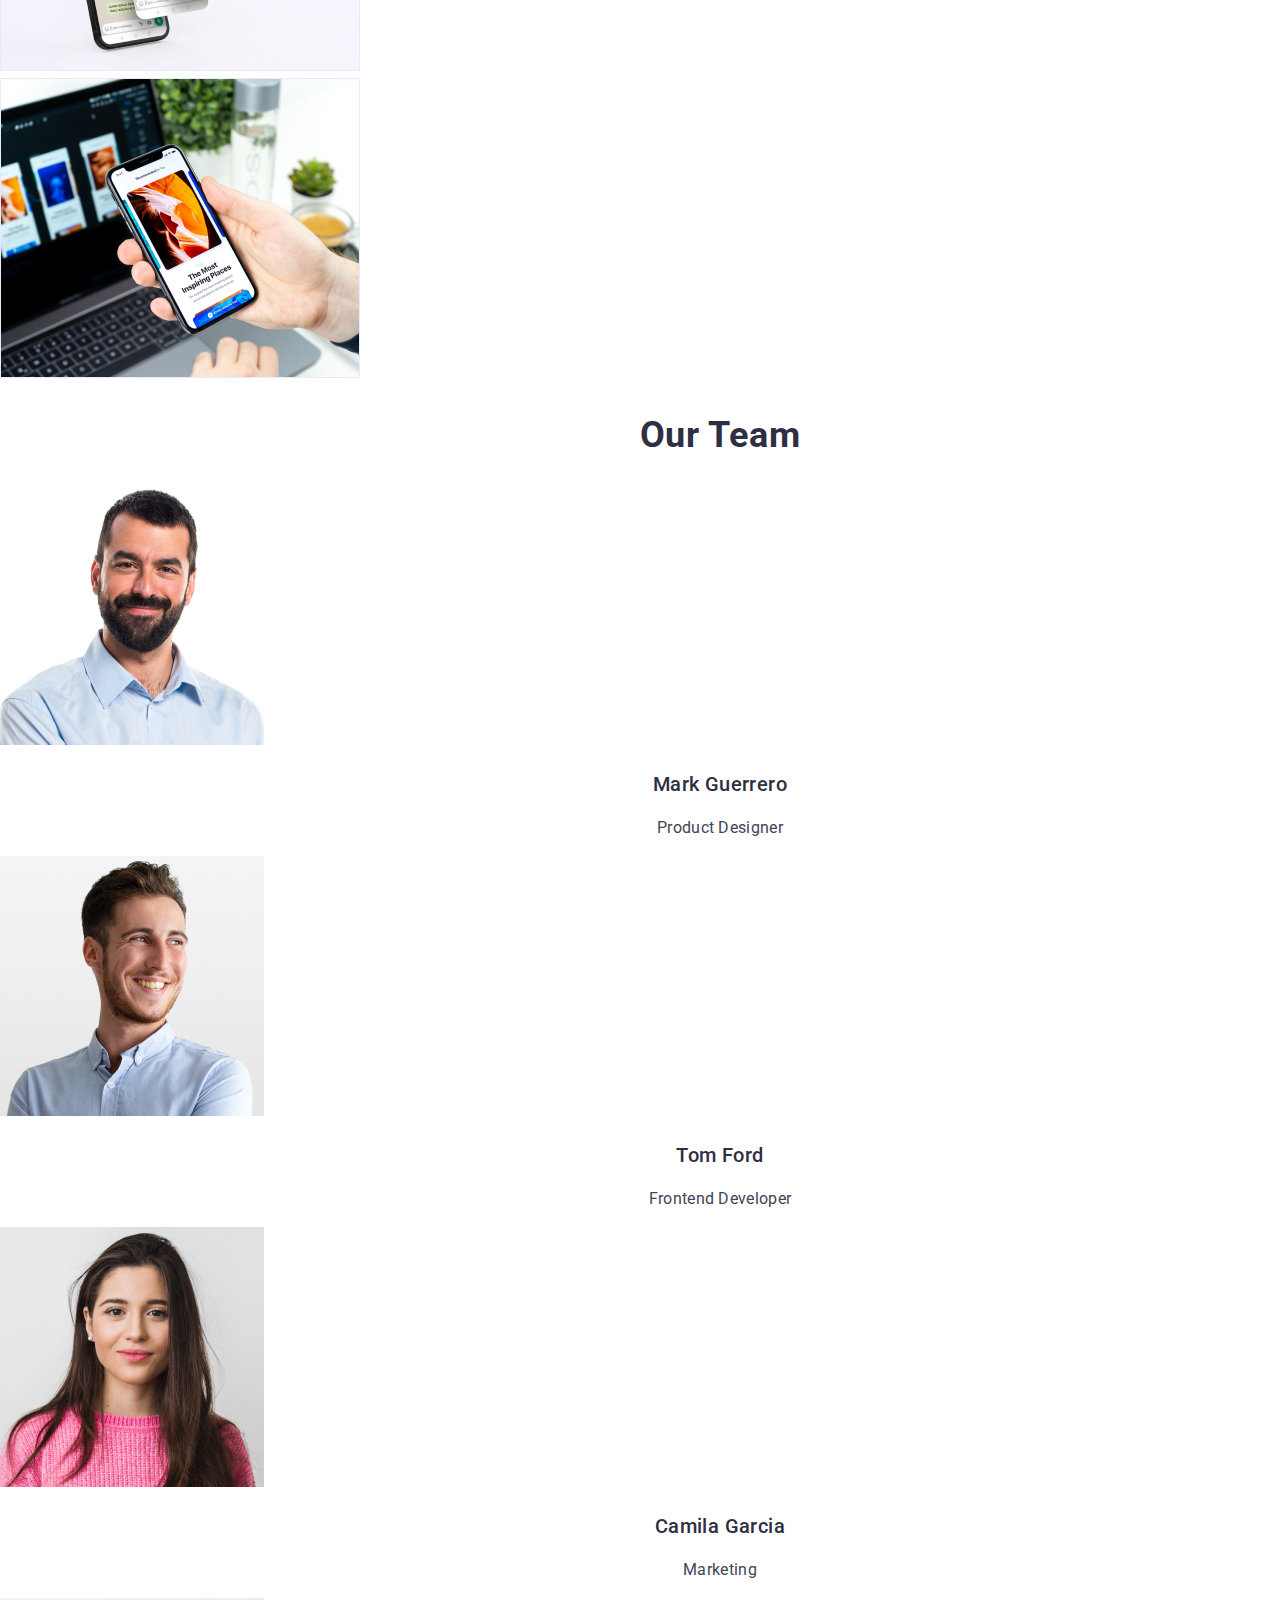
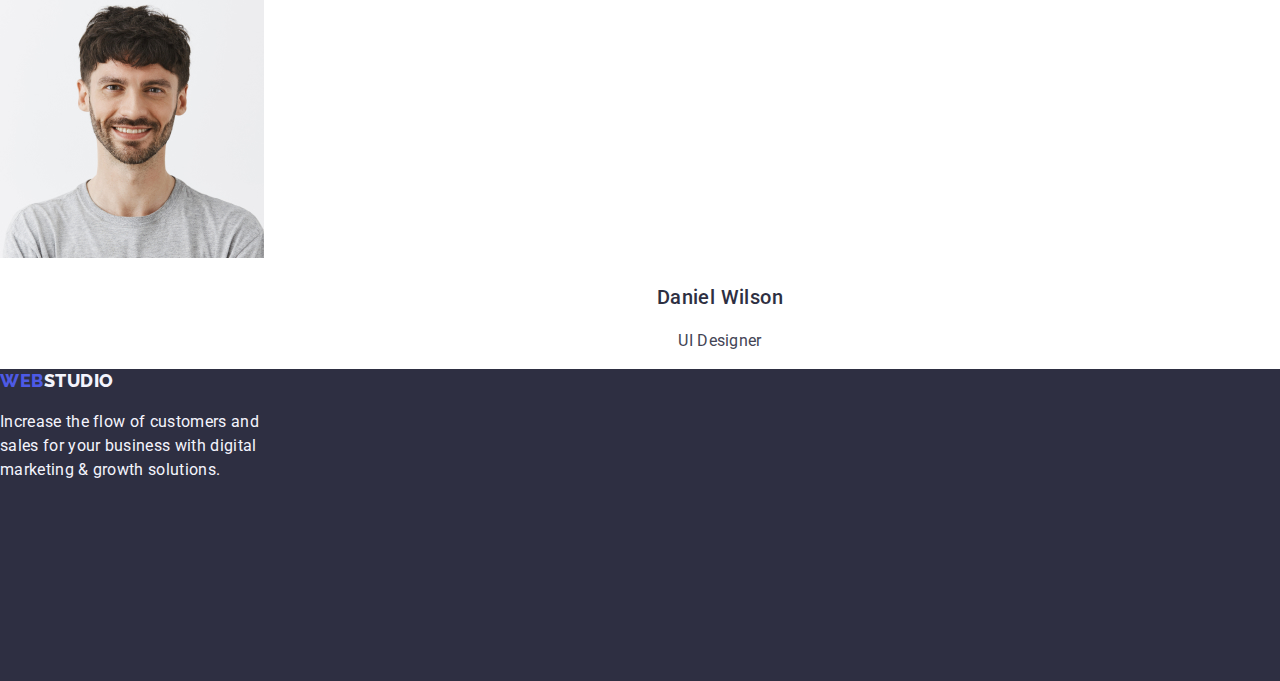
==== commit 1522b266: "edited section class names, main button, add line text space,height, project class names" ====
--- a/index.html
+++ b/index.html
@@ -44,40 +44,40 @@
     <!-- Main Section -->
     <main class="main">
         <!-- Scrolls -->
-        <section class="section-main">
-            <h1 class="section-main-text">Effective Solutions<br>
+        <section class="section hero">
+            <h1 class="hero-text">Effective Solutions<br>
                 for Your Business</h1>
             <button type="button" class="main-button">
                 Order Service
             </button>
         </section>
             <!-- Section1 -->
-        <section class="section-features">
+        <section class="section features">
             <h2 hidden>Features</h2>
             <ul class="features-list list">
                 <li class="features-list-item">
-                    <h3 class="features-items">Strategy</h3>
+                    <h3 class="features-items-title">Strategy</h3>
                     <p class="features-paragraph">Our goal is to identify the business<br>
                     problem to walk away with the<br>
                     perfect and creative solution.
                     </p>
                 </li>
                 <li class="features-list-item">
-                    <h3 class="features-items">Punctuality</h3>
+                    <h3 class="features-items-title">Punctuality</h3>
                     <p class="features-paragraph">Bring the key message to the<br>
                     brand's audience for the best price<br>
                     within the shortest possible time.
                     </p>
                 </li>
                 <li class="features-list-item">
-                    <h3 class="features-items">Diligence</h3>
+                    <h3 class="features-items-title">Diligence</h3>
                     <p class="features-paragraph">Research and confirm brands that<br>
                     present the strongest digital growth<br>
                     opportunities and minimize risk.
                     </p>
                 </li>
                 <li class="features-list-item">
-                    <h3 class="features-items">Technologies</h3>
+                    <h3 class="features-items-title">Technologies</h3>
                     <p class="features-paragraph">Design practice focused on digital<br>
                     experiences. We bring forth a deep<br>
                     passion for problem-solving.
@@ -86,7 +86,7 @@
             </ul>
         </section>
         <!-- Section2 -->
-        <section class="section-services">
+        <section class="section services">
             <h2 class="services-header">What are we doing</h2>
                 <ul class="services-list list">
                     <li class="services-list-items"><img src="./images/pcdashboard.png" alt="picture of a computer showing dashboard" width="360"></li>
@@ -96,7 +96,7 @@
         </section>
 
         <!-- Section3 -->
-        <section class="section-team">
+        <section class="section team">
             <h2 class="team-header">Our Team</h2>
                 <ul class="team-list">
                     <li class="team-list-items">
--- a/css/style.css
+++ b/css/style.css
@@ -1,25 +1,23 @@
-
 :root {
-  --slate:#434455;
-  --light_slate:#8E8F99;
-  --navyblue:#2E2F42;
-  --iris:#4D5AE5;
-  --ocean:#404BBF;
-  --green:#31D0AA;
-  --white:#FFF;
-  --cloud: #F4F4FD;
-  --cornflower:#E7E9FC;
+  --slate: #434455;
+  --light_slate: #8e8f99;
+  --navyblue: #2e2f42;
+  --iris: #4d5ae5;
+  --ocean: #404bbf;
+  --green: #31d0aa;
+  --white: #fff;
+  --cloud: #f4f4fd;
+  --cornflower: #e7e9fc;
 }
 
 * {
   margin-left: 0;
   padding: 0;
   box-sizing: border-box;
-  text-decoration:none;
+  text-decoration: none;
 }
 
 body {
-  margin-left: 156px;
   font-family: "Roboto", sans-serif;
   font-size: 16px;
   line-height: 24px;
@@ -37,10 +35,14 @@
 
 .logo-web {
   color: var(--iris);
+  line-height: 21px; /* 116.667% */
+  letter-spacing: 0.54px;
 }
 
 .logo-studio {
   color: var(--navyblue);
+  line-height: 21px;
+  letter-spacing: 0.54px;
 }
 
 .nav-list {
@@ -50,6 +52,8 @@
 .nav-list-item-link {
   color: var(--navyblue);
   font-weight: 500px;
+  line-height: 24px;
+  letter-spacing: 0.32px;
 }
 
 .nav-list-item-link:hover {
@@ -69,25 +73,24 @@
 
 .address-list-item {
   color: var(--slate);
+  line-height: 24px; /* 150% */
+  letter-spacing: 0.32px;
 }
 
 .address-list-item:hover {
   color: var(--ocean);
 }
 
-.section-main {
+.section.hero {
   background-color: var(--navyblue);
 }
 
-.section-main-text {
+.hero-text {
   text-align: center;
   color: var(--white);
   font-size: 56px;
-  font-style: normal;
-  font-weight: 700;
   line-height: 60px;
   letter-spacing: 1.12px;
-
 }
 
 .main-button {
@@ -96,32 +99,39 @@
   align-items: flex-start;
   gap: 10px;
   border-radius: 4px;
-  background: var(--iris, #4D5AE5);
+  background: var(--iris, #4d5ae5);
   box-shadow: 0px 4px 4px 0px rgba(0, 0, 0, 0.15);
-  font-family: "Roboto";
   font-size: 16px;
-  font-style: normal;
   font-weight: 500;
   line-height: 24px; /* 150% */
   letter-spacing: 0.64px;
   color: var(--white);
+  font-family: inherit;
+  outline: none;
+  border: unset;
 }
 
 .main-button:hover {
   background-color: var(--ocean);
 }
 
-.features-list.list{
-  list-style-type: none;
-}
-
-.features-items {
+.features-list.list {
+  list-style-type: none;
+}
+
+.features-items-title {
   color: var(--navyblue);
   font-size: 20px;
+  font-weight: 500;
+  line-height: 24px;
+  letter-spacing: 0.4px;
 }
 
 .features-paragraph {
   color: var(--slate);
+  line-height: 24px;
+  letter-spacing: 0.32px;
+  font-size: 16px;
 }
 
 .services-header {
@@ -129,6 +139,8 @@
   text-align: center;
   font-size: 36px;
   color: var(--navyblue);
+  line-height: 24px;
+  letter-spacing: 0.32px;
 }
 
 .services-list.list {
@@ -140,6 +152,8 @@
   text-align: center;
   font-size: 36px;
   color: var(--navyblue);
+  line-height: 40px;
+  letter-spacing: 0.72px;
 }
 
 .team-list {
@@ -151,12 +165,15 @@
   font-size: 20px;
   font-weight: 500;
   color: var(--navyblue);
+  line-height: 24px;
+  letter-spacing: 0.4px;
 }
 
 .team-role {
   text-align: center;
-  font-weight: 400;
-  color: var(--slate);
+  color: var(--slate);
+  line-height: 24px;
+  letter-spacing: 0.32px;
 }
 
 .footer {
@@ -174,15 +191,20 @@
 
 .footer-logo-web {
   color: var(--iris);
+  line-height: 21px;
+  letter-spacing: 0.54px;
 }
 
 .footer-logo-studio {
   color: var(--cloud);
+  line-height: 21px;
+  letter-spacing: 0.54px;
 }
 
 .footer-paragraph {
   color: var(--cloud);
-  font-weight: 400;
+  line-height: 24px;
+  letter-spacing: 0.32px;
 }
 
 .filter-list {
@@ -191,13 +213,19 @@
 
 .filter-btn-active {
   display: flex;
-  align-items: flex-start;
+  justify-content: center;
+  align-items: center;
   border-radius: 4px;
-  background-color: var(--ocean);
+  border: 1px solid var(--iris);
+  background: var(--ocean);
   padding: 12px 24px;
-  color: var(--white, #FFF);
-  font-weight: 500;
-  font-family: "Roboto";
+  color: var(--white);
+  line-height: 24px;
+  letter-spacing: 0.64px;
+}
+
+.filter-btn-active:hover {
+  cursor: pointer;
 }
 
 .filter-btn {
@@ -205,12 +233,15 @@
   justify-content: center;
   align-items: center;
   border-radius: 4px;
-  border: 1px solid var(--cornflower, #E7E9FC);
-  background: var(--cloud, #F4F4FD);
+  border: 1px solid var(--cornflower);
+  background: var(--cloud);
   padding: 12px 24px;
+  line-height: 24px;
+  letter-spacing: 0.64px;
 }
 
 .filter-btn:hover {
+  cursor: pointer;
   background-color: var(--ocean);
   color: var(--white);
 }
@@ -223,8 +254,12 @@
   color: var(--navyblue);
   font-size: 20px;
   font-weight: 500;
+  line-height: 24px;
+  letter-spacing: 0.4px;
 }
 
 .category {
   color: var(--slate);
-}
+  line-height: 24px;
+  letter-spacing: 0.32px;
+}
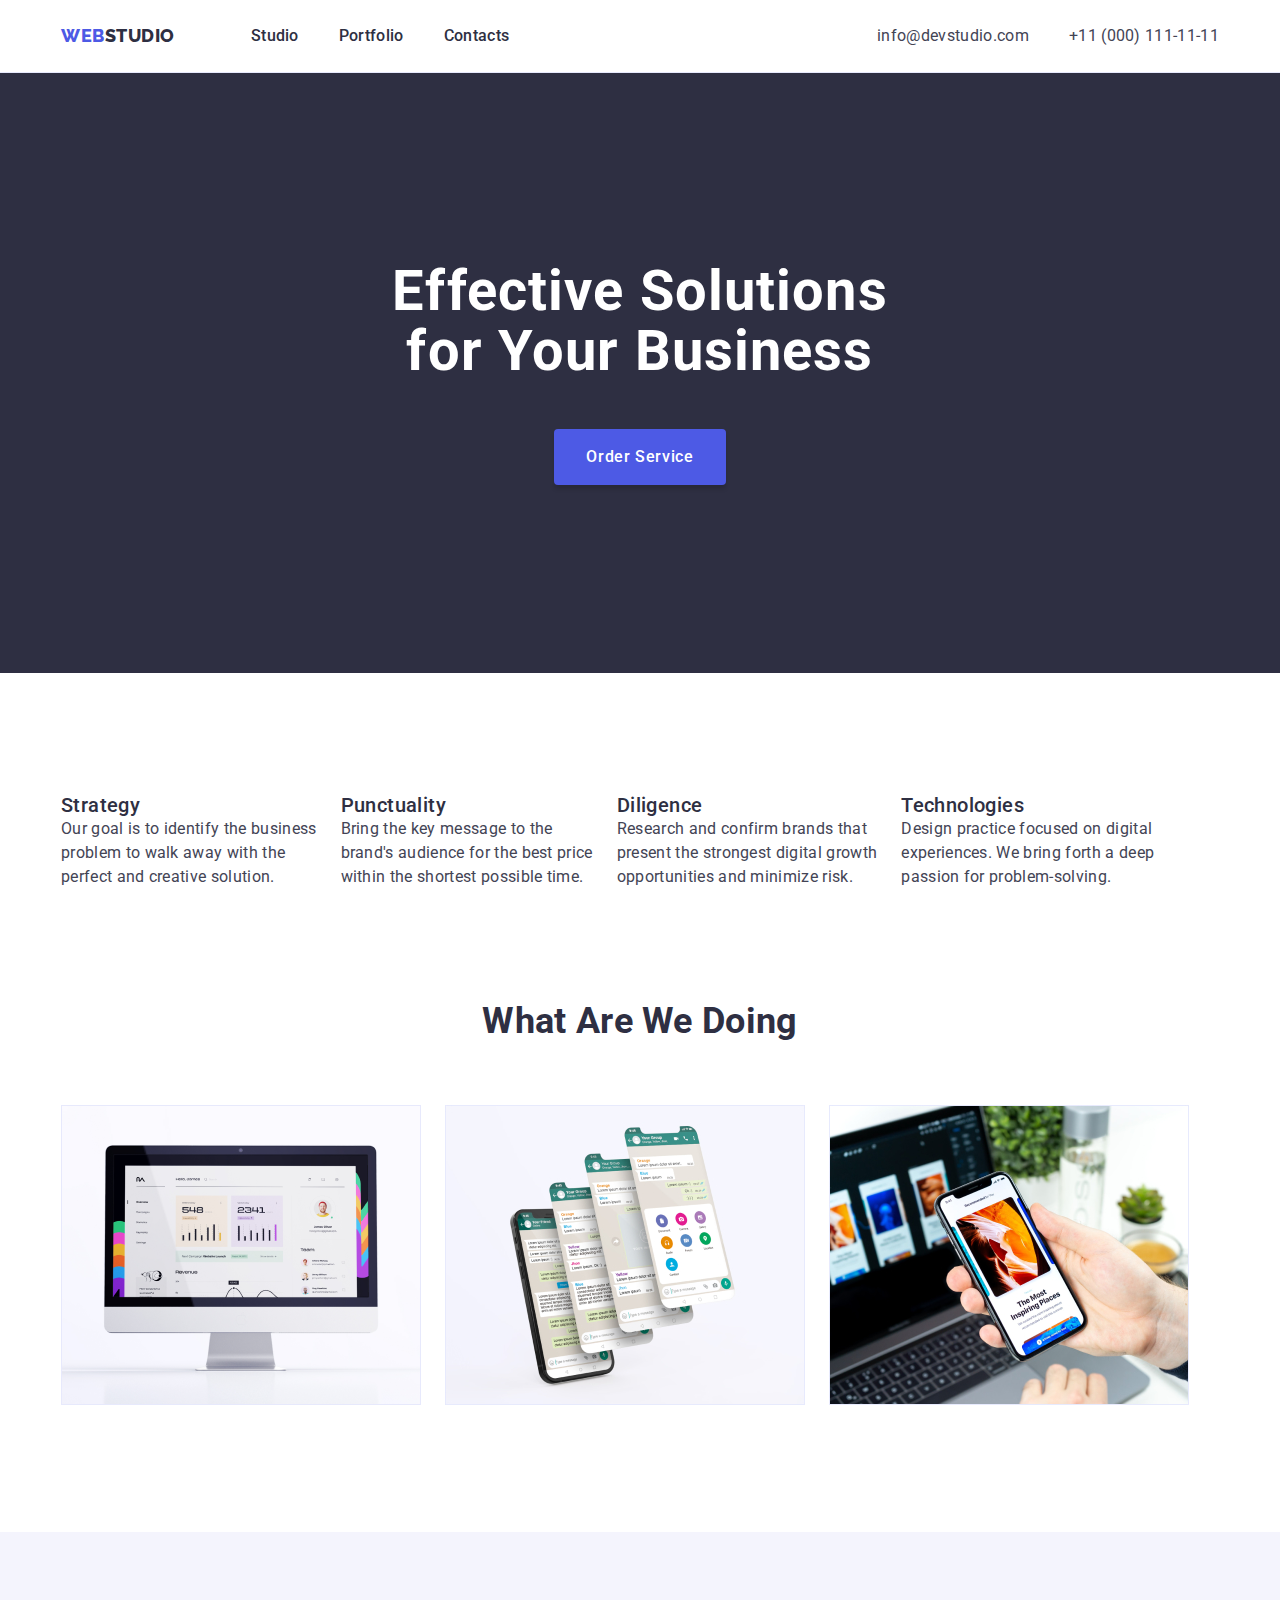
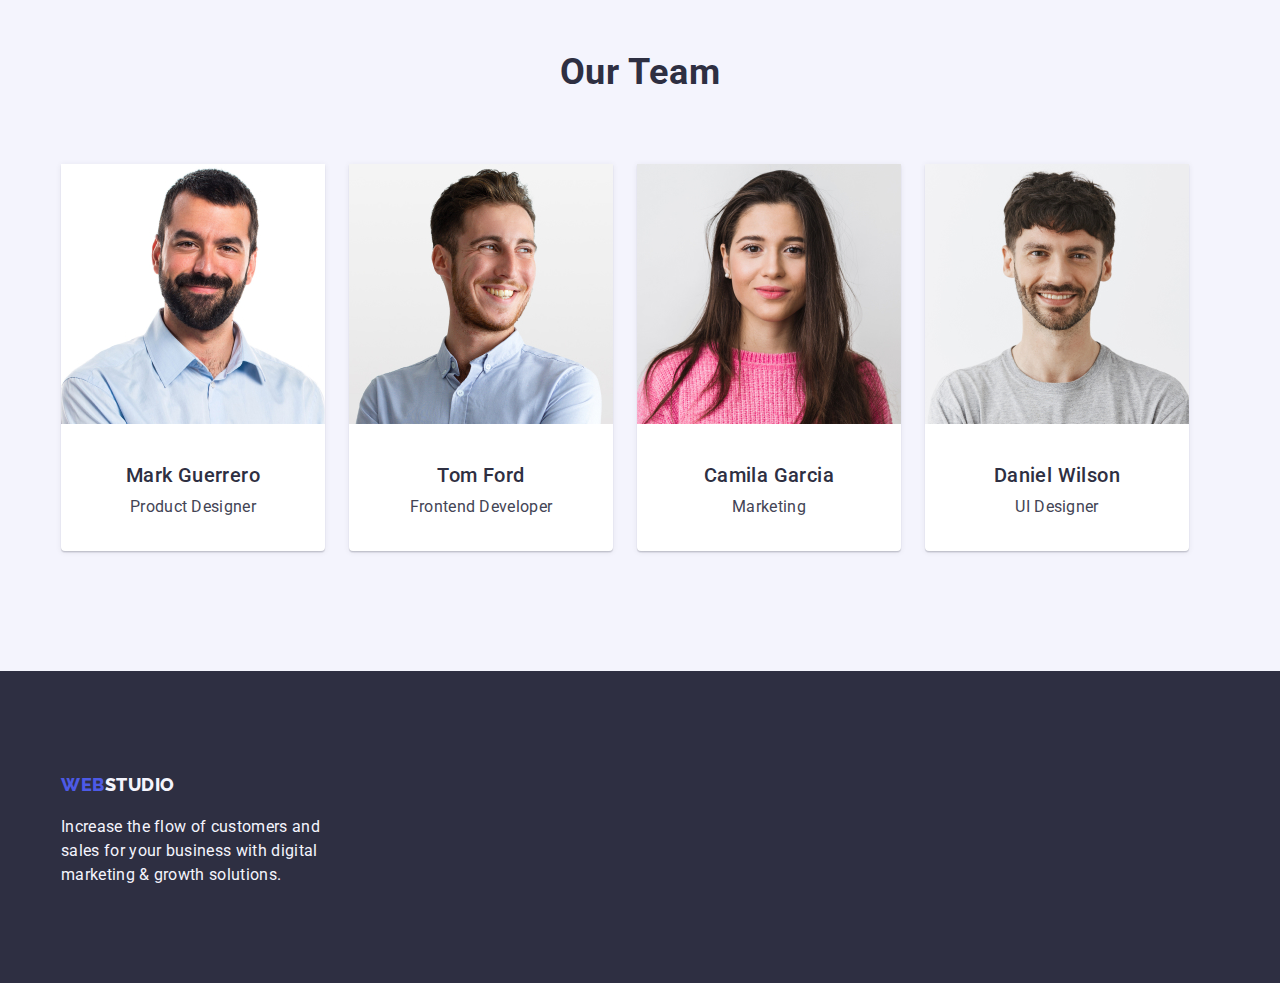
==== commit 4e9d3400: "hw3" ====
--- a/index.html
+++ b/index.html
@@ -3,7 +3,8 @@
 <head>
     <meta charset="UTF-8">
     <meta name="description" content="Provides digital and marketing growth solutions.">
-    <title>WebStudio</title>
+    <title>Mateo, Ruby L.</title>
+    <link rel="stylesheet" href="./css/modern-normalize.css" />
     <link rel="stylesheet" href="./css/style.css" />
         
     <link rel="preconnect" href="https://fonts.googleapis.com">
@@ -14,123 +15,142 @@
 <body>  
     <!-- Header Section -->
     <header class="header">
-        <nav class="nav">
-            <!-- Logo -->
-            <a href="/goit-markup-hw-02/" class ="header-logo">
-                <span class="logo-web">Web</span><span class="logo-studio">Studio</span>
-            </a>
-            <ul class="nav-list">
-            <!-- navigation -->
-                <li class ="nav-list-item">
-                    <a class ="nav-list-item-link" href="/goit-markup-hw-02/">Studio</a>
-                </li>
-                <li class ="nav-list-item">
-                    <a class ="nav-list-item-link" href="portfolio.html">Portfolio</a>
-                </li>
-                <li class ="nav-list-item">
-                    <a class ="nav-list-item-link" href="/goit-markup-hw-02/">Contacts</a>
-                </li>
-            </ul>
-        </nav>
-
-        <!-- contact details -->
-        <address class="address">
-            <ul class="address-list">
-                <li><a class ="address-list-item" href="mailto:info@devstudio.com">info@devstudio.com</a></li>
-                <li><a class ="address-list-item" href="tel:+11(000)111-11-11">+11 (000) 111-11-11</a></li>
-            </ul>
-        </address>
+        <div class="container main-header-container">
+            <nav class="nav">
+                <!-- Logo -->
+                <a href="/goit-markup-hw-02/" class ="header-logo link">
+                    <span class="logo-web">Web</span><span class="logo-studio link">Studio</span>
+                </a>
+                <ul class="nav-list list">
+                <!-- navigation -->
+                    <li class ="nav-list-item">
+                        <a class ="nav-list-item-link link" href="/goit-markup-hw-02/">Studio</a>
+                    </li>
+                    <li class ="nav-list-item">
+                        <a class ="nav-list-item-link link" href="portfolio.html">Portfolio</a>
+                    </li>
+                    <li class ="nav-list-item">
+                        <a class ="nav-list-item-link link" href="/goit-markup-hw-02/">Contacts</a>
+                    </li>
+                </ul>
+            </nav>
+            <!-- contact details -->
+            <address class="address">
+                <ul class="address-list list">
+                    <li><a class ="address-list-item link" href="mailto:info@devstudio.com">info@devstudio.com</a></li>
+                    <li><a class ="address-list-item link" href="tel:+11(000)111-11-11">+11 (000) 111-11-11</a></li>
+                </ul>
+            </address>
+        </div>
     </header>
     <!-- Main Section -->
     <main class="main">
         <!-- Scrolls -->
-        <section class="section hero">
-            <h1 class="hero-text">Effective Solutions<br>
-                for Your Business</h1>
-            <button type="button" class="main-button">
-                Order Service
-            </button>
+        <section class="section-hero">
+            <div class="container section-hero-main">
+                <h1 class="hero-text">Effective Solutions<br>
+                    for Your Business</h1>
+                <button type="button" class="button main-button">
+                    Order Service
+                </button>
+            </div>
         </section>
             <!-- Section1 -->
         <section class="section features">
-            <h2 hidden>Features</h2>
-            <ul class="features-list list">
-                <li class="features-list-item">
-                    <h3 class="features-items-title">Strategy</h3>
-                    <p class="features-paragraph">Our goal is to identify the business<br>
-                    problem to walk away with the<br>
-                    perfect and creative solution.
-                    </p>
-                </li>
-                <li class="features-list-item">
-                    <h3 class="features-items-title">Punctuality</h3>
-                    <p class="features-paragraph">Bring the key message to the<br>
-                    brand's audience for the best price<br>
-                    within the shortest possible time.
-                    </p>
-                </li>
-                <li class="features-list-item">
-                    <h3 class="features-items-title">Diligence</h3>
-                    <p class="features-paragraph">Research and confirm brands that<br>
-                    present the strongest digital growth<br>
-                    opportunities and minimize risk.
-                    </p>
-                </li>
-                <li class="features-list-item">
-                    <h3 class="features-items-title">Technologies</h3>
-                    <p class="features-paragraph">Design practice focused on digital<br>
-                    experiences. We bring forth a deep<br>
-                    passion for problem-solving.
-                    </p>
-                </li>
-            </ul>
+            <div class="container section-container">
+                <h2 hidden>Features</h2>
+                <ul class="features-list list">
+                    <li class="features-list-item">
+                        <h3 class="features-items-title">Strategy</h3>
+                        <p class="features-paragraph">Our goal is to identify the business<br>
+                        problem to walk away with the<br>
+                        perfect and creative solution.
+                        </p>
+                    </li>
+                    <li class="features-list-item">
+                        <h3 class="features-items-title">Punctuality</h3>
+                        <p class="features-paragraph">Bring the key message to the<br>
+                        brand's audience for the best price<br>
+                        within the shortest possible time.
+                        </p>
+                    </li>
+                    <li class="features-list-item">
+                        <h3 class="features-items-title">Diligence</h3>
+                        <p class="features-paragraph">Research and confirm brands that<br>
+                        present the strongest digital growth<br>
+                        opportunities and minimize risk.
+                        </p>
+                    </li>
+                    <li class="features-list-item">
+                        <h3 class="features-items-title">Technologies</h3>
+                        <p class="features-paragraph">Design practice focused on digital<br>
+                        experiences. We bring forth a deep<br>
+                        passion for problem-solving.
+                        </p>
+                    </li>
+                </ul>
+            </div>
         </section>
         <!-- Section2 -->
-        <section class="section services">
-            <h2 class="services-header">What are we doing</h2>
-                <ul class="services-list list">
-                    <li class="services-list-items"><img src="./images/pcdashboard.png" alt="picture of a computer showing dashboard" width="360"></li>
-                    <li class="services-list-items"><img src="./images/mobile_screens.jpg" alt="picture of mobile screens" width="360"></li>
-                    <li class="services-list-items"><img src="./images/holding_phone.jpg" alt="picture of a hand holding a cellphone" width="360"></li>
-                </ul>
+        <section class="section-services">
+            <div class="container section-no-top-padding">
+                <h2 class="services-header section-title">What are we doing</h2>
+                    <ul class="services-list list">
+                        <li class="services-list-items"><img src="./images/pcdashboard.png" alt="picture of a computer showing dashboard" width="360"></li>
+                        <li class="services-list-items"><img src="./images/mobile_screens.jpg" alt="picture of mobile screens" width="360"></li>
+                        <li class="services-list-items"><img src="./images/holding_phone.jpg" alt="picture of a hand holding a cellphone" width="360"></li>
+                    </ul>
+            </div>
         </section>
 
         <!-- Section3 -->
         <section class="section team">
-            <h2 class="team-header">Our Team</h2>
-                <ul class="team-list">
-                    <li class="team-list-items">
-                        <img src="./images/mguerrero.jpg" alt="picture of Mark Guerrero" width="264">
-                        <h3 class="team-name">Mark Guerrero</h3>
-                        <p class="team-role">Product Designer</p>
-                    </li>
-                    <li class="team-list-items">
-                        <img src="./images/tford.jpg" alt="picture of Tom Ford" width="264">
-                        <h3 class="team-name">Tom Ford</h3>
-                        <p class="team-role">Frontend Developer</p>
-                    </li>
-                    <li class="team-list-items">
-                        <img src="./images/cgarcia.jpg" alt="picture of Camila Garcia" width="264">
-                        <h3 class="team-name">Camila Garcia</h3>
-                        <p class="team-role">Marketing</p>
-                    </li>
-                    <li class="team-list-items">
-                        <img src="./images/dwilson.jpg" alt="picture of Daniel Wilson" width="264">
-                        <h3 class="team-name">Daniel Wilson</h3>
-                        <p class="team-role">UI Designer</p>
-                    </li>
-                </ul>
+            <div class="container section-container">
+                <h2 class="team-header section-title">Our Team</h2>
+                    <ul class="team-list list">
+                        <li class="team-list-items">
+                            <img src="./images/mguerrero.jpg" alt="picture of Mark Guerrero" width="264">
+                            <div class="team-details">
+                                <h3 class="team-name">Mark Guerrero</h3>
+                                <p class="team-role">Product Designer</p>
+                            </div>
+                        </li>
+                        <li class="team-list-items">
+                            <img src="./images/tford.jpg" alt="picture of Tom Ford" width="264">
+                            <div class="team-details">
+                                <h3 class="team-name">Tom Ford</h3>
+                                <p class="team-role">Frontend Developer</p>
+                            </div>
+                        </li>
+                        <li class="team-list-items">
+                            <img src="./images/cgarcia.jpg" alt="picture of Camila Garcia" width="264">
+                            <div class="team-details">
+                                <h3 class="team-name">Camila Garcia</h3>
+                                <p class="team-role">Marketing</p>
+                            </div>
+                        </li>
+                        <li class="team-list-items">
+                            <img src="./images/dwilson.jpg" alt="picture of Daniel Wilson" width="264">
+                            <div class="team-details">
+                                <h3 class="team-name">Daniel Wilson</h3>
+                                <p class="team-role">UI Designer</p>
+                            </div>
+                        </li>
+                    </ul>
+            </div>
         </section>
     </main>
     <!-- Footer Section -->
     <footer class="footer">
-        <!-- Logo -->
-        <a class="footer-logo" href="/goit-markup-hw-02/">
-            <span class="footer-logo-web">web</span><span class="footer-logo-studio">studio</span>
-        </a>
-        <p class="footer-paragraph">Increase the flow of customers and<br>
-            sales for your business with digital<br>
-            marketing & growth solutions.</p>
+        <div class="container section-footer">
+            <!-- Logo -->
+            <a class="footer-logo link" href="/goit-markup-hw-02/">
+                <span class="footer-logo-web">web</span><span class="footer-logo-studio">studio</span>
+            </a>
+            <p class="footer-paragraph">Increase the flow of customers and<br>
+                sales for your business with digital<br>
+                marketing & growth solutions.</p>
+        </div>
     </footer>
 </body>
 </html>--- a/css/style.css
+++ b/css/style.css
@@ -11,10 +11,21 @@
 }
 
 * {
-  margin-left: 0;
+  margin: 0;
   padding: 0;
   box-sizing: border-box;
-  text-decoration: none;
+}
+
+h1,
+h2,
+h3,
+h4,
+h5,
+h6,
+p,
+ul {
+  margin: 0;
+  padding: 0;
 }
 
 body {
@@ -22,8 +33,40 @@
   font-size: 16px;
   line-height: 24px;
   letter-spacing: 0.32px;
-  width: 1440px;
-  height: 2592px;
+}
+
+.container {
+  margin: 0 auto; /* */
+  width: 1158px;
+}
+
+.list {
+  list-style: none;
+}
+
+.link {
+  text-decoration: none;
+}
+
+.header {
+  flex-shrink: 0;
+  border-bottom: 1px solid var(--cornflower);
+  background: var(--white);
+  display: flex;
+  justify-content: center;
+  align-items: center;
+  flex-shrink: 0;
+  padding: 24px 0;
+}
+
+.main-header-container {
+  display: flex;
+  justify-content: space-between;
+}
+
+.nav {
+  display: inline-flex;
+  gap: 76px;
 }
 
 .header-logo {
@@ -35,40 +78,41 @@
 
 .logo-web {
   color: var(--iris);
-  line-height: 21px; /* 116.667% */
-  letter-spacing: 0.54px;
-}
-
-.logo-studio {
-  color: var(--navyblue);
   line-height: 21px;
   letter-spacing: 0.54px;
+  display: inline-flex;
+}
+
+.logo-studio {
+  color: var(--navyblue);
+  line-height: 21px;
+  letter-spacing: 0.54px;
 }
 
 .nav-list {
-  list-style-type: none;
+  display: flex;
+  gap: 40px;
 }
 
 .nav-list-item-link {
   color: var(--navyblue);
-  font-weight: 500px;
+  font-weight: 500;
   line-height: 24px;
   letter-spacing: 0.32px;
 }
 
 .nav-list-item-link:hover {
   color: var(--ocean);
-  text-decoration: underline;
 }
 
 .nav-list-item-link-active {
   color: var(--ocean);
-  text-decoration: underline;
 }
 
 .address-list {
-  list-style-type: none;
   font-style: normal;
+  display: inline-flex;
+  gap: 40px;
 }
 
 .address-list-item {
@@ -81,8 +125,10 @@
   color: var(--ocean);
 }
 
-.section.hero {
+.section-hero {
   background-color: var(--navyblue);
+  text-align: center;
+  padding-bottom: 188px;
 }
 
 .hero-text {
@@ -91,32 +137,44 @@
   font-size: 56px;
   line-height: 60px;
   letter-spacing: 1.12px;
-}
-
-.main-button {
-  display: inline-flex;
-  padding: 16px 32px;
+  padding-top: 188px;
+  margin-bottom: 48px;
+}
+
+.button.main-button {
+  outline: none;
+  border: unset;
+  cursor: pointer;
   align-items: flex-start;
   gap: 10px;
   border-radius: 4px;
-  background: var(--iris, #4d5ae5);
+  background: var(--iris);
   box-shadow: 0px 4px 4px 0px rgba(0, 0, 0, 0.15);
-  font-size: 16px;
-  font-weight: 500;
-  line-height: 24px; /* 150% */
+}
+
+.main-button {
+  padding: 16px 32px;
+  font-size: 16px;
+  font-weight: 500;
+  line-height: 24px;
   letter-spacing: 0.64px;
   color: var(--white);
   font-family: inherit;
-  outline: none;
-  border: unset;
+  display: inline-flex;
 }
 
 .main-button:hover {
   background-color: var(--ocean);
 }
 
-.features-list.list {
-  list-style-type: none;
+.section {
+  padding-top: 120px;
+  padding-bottom: 120px;
+}
+
+.features-list {
+  display: flex;
+  gap: 24px;
 }
 
 .features-items-title {
@@ -134,6 +192,18 @@
   font-size: 16px;
 }
 
+.section-no-top-padding {
+  padding-bottom: 120px;
+}
+
+.section-title {
+  margin-bottom: 72px;
+}
+
+.services-list {
+  display: flex;
+  gap: 24px;
+}
 .services-header {
   text-transform: capitalize;
   text-align: center;
@@ -143,8 +213,21 @@
   letter-spacing: 0.32px;
 }
 
-.services-list.list {
-  list-style-type: none;
+.team {
+  background-color: var(--cloud);
+}
+
+.team-list {
+  display: flex;
+  gap: 24px;
+}
+
+.team-list-items {
+  border-radius: 0px 0px 4px 4px;
+  background: var(--white);
+  box-shadow: 0px 2px 1px 0px rgba(46, 47, 66, 0.08),
+    0px 1px 1px 0px rgba(46, 47, 66, 0.16),
+    0px 1px 6px 0px rgba(46, 47, 66, 0.08);
 }
 
 .team-header {
@@ -156,8 +239,8 @@
   letter-spacing: 0.72px;
 }
 
-.team-list {
-  list-style-type: none;
+.team-details {
+  padding: 32px 0 32px;
 }
 
 .team-name {
@@ -167,6 +250,7 @@
   color: var(--navyblue);
   line-height: 24px;
   letter-spacing: 0.4px;
+  margin-bottom: 8px;
 }
 
 .team-role {
@@ -189,6 +273,10 @@
   text-transform: uppercase;
 }
 
+.section-footer {
+  padding-top: 101.5px;
+}
+
 .footer-logo-web {
   color: var(--iris);
   line-height: 21px;
@@ -205,10 +293,21 @@
   color: var(--cloud);
   line-height: 24px;
   letter-spacing: 0.32px;
+  margin-top: 17.5px;
+}
+
+.container-filter {
+  padding-top: 96px;
+  padding-bottom: 72px;
 }
 
 .filter-list {
-  list-style-type: none;
+  display: flex;
+  align-items: flex-start;
+  justify-content: center;
+  gap: 24px;
+  padding-top: 96px;
+  padding-bottom: 72px;
 }
 
 .filter-btn-active {
@@ -216,16 +315,24 @@
   justify-content: center;
   align-items: center;
   border-radius: 4px;
-  border: 1px solid var(--iris);
+  border: 1px solid var(--ocean);
   background: var(--ocean);
   padding: 12px 24px;
   color: var(--white);
   line-height: 24px;
   letter-spacing: 0.64px;
+  font-size: 16px;
+  font-weight: 500;
+  font-family: inherit;
+  box-shadow: 0px 2px 2px 0px rgba(0, 0, 0, 0.12),
+    0px 2px 1px 0px rgba(0, 0, 0, 0.08), 0px 3px 1px 0px rgba(0, 0, 0, 0.1);
 }
 
 .filter-btn-active:hover {
   cursor: pointer;
+  border-color: var(--ocean);
+  box-shadow: 0px 2px 2px 0px rgba(0, 0, 0, 0.12),
+    0px 2px 1px 0px rgba(0, 0, 0, 0.08), 0px 3px 1px 0px rgba(0, 0, 0, 0.1);
 }
 
 .filter-btn {
@@ -238,24 +345,44 @@
   padding: 12px 24px;
   line-height: 24px;
   letter-spacing: 0.64px;
+  font-family: inherit;
+  color: var(--iris);
+  font-size: 16px;
+  font-weight: 500;
 }
 
 .filter-btn:hover {
   cursor: pointer;
   background-color: var(--ocean);
   color: var(--white);
-}
-
-.projects-list.list {
-  list-style-type: none;
-}
-
-.project_card {
+  border-color: var(--ocean);
+  box-shadow: 0px 2px 2px 0px rgba(0, 0, 0, 0.12),
+    0px 2px 1px 0px rgba(0, 0, 0, 0.08), 0px 3px 1px 0px rgba(0, 0, 0, 0.1);
+}
+
+.projects-list {
+  display: flex;
+  flex-wrap: wrap;
+  flex-basis: calc((100%3 - 24px) / 3);
+  gap: 24px;
+}
+
+.projects-list-item {
+  border: 1px solid var(--cornflower);
+  background: var(--white);
+}
+
+.project-details {
+  padding: 32px 16px;
+}
+
+.projects-item-title {
   color: var(--navyblue);
   font-size: 20px;
   font-weight: 500;
   line-height: 24px;
   letter-spacing: 0.4px;
+  margin-bottom: 16px;
 }
 
 .category {
